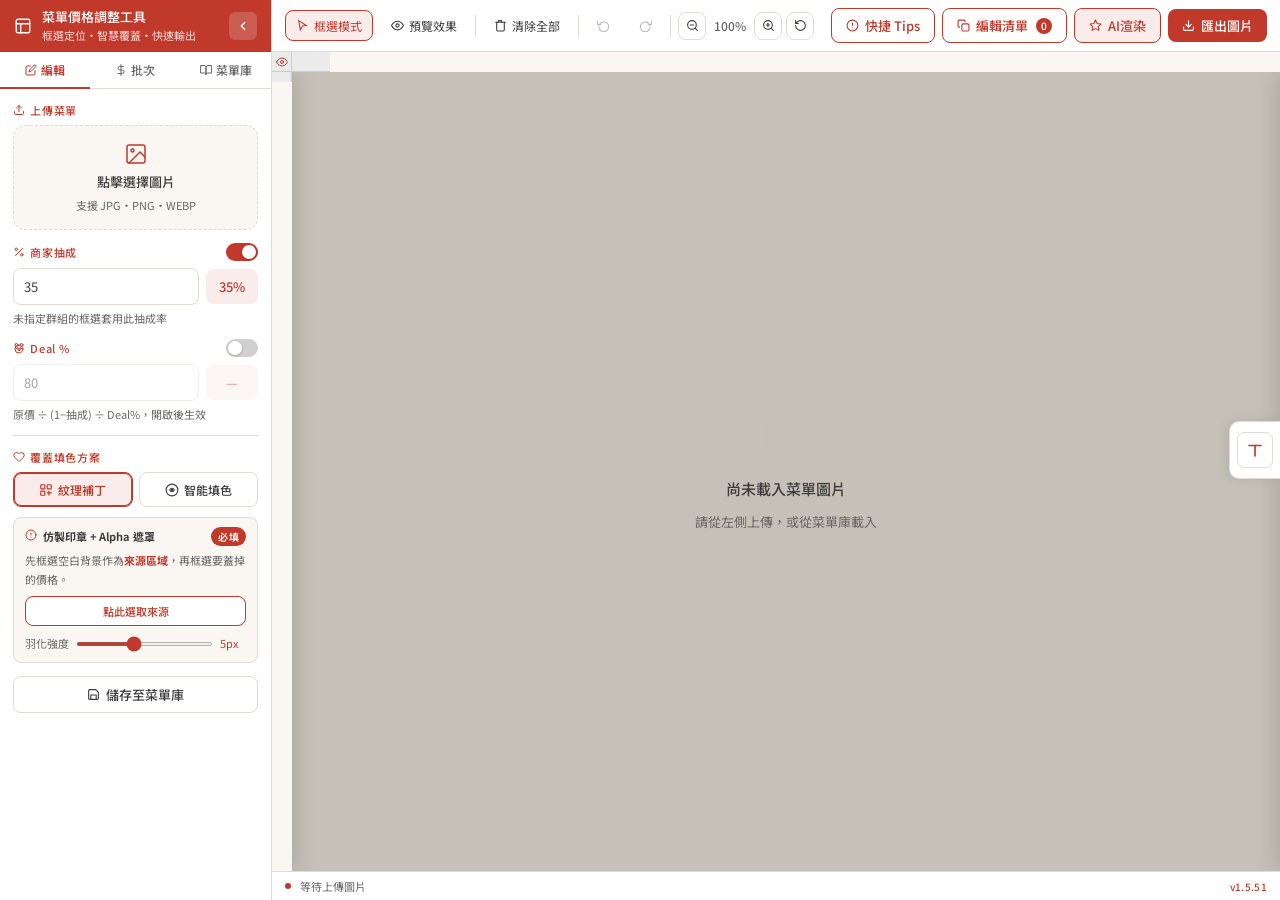
==== index.html @ d10c98fe "Bump version to 1.5.51" ====
<!DOCTYPE html>
<html lang="zh-TW">
<head>
<meta charset="UTF-8">
<meta name="viewport" content="width=device-width, initial-scale=1.0">
<meta http-equiv="Cache-Control" content="no-cache, no-store, must-revalidate">
<meta http-equiv="Pragma" content="no-cache">
<meta http-equiv="Expires" content="0">
<title>菜單價格調整工具</title>
<link rel="icon" type="image/svg+xml" href="static/favicon.svg">
<link href="https://fonts.googleapis.com/css2?family=Noto+Sans+TC:wght@400;500&family=Noto+Serif+TC:wght@400;700&family=Ma+Shan+Zheng&family=Liu+Jian+Mao+Cao&family=Long+Cang&family=ZCOOL+XiaoWei&display=swap" rel="stylesheet">
<link rel="stylesheet" href="static/css/style.css?v=1.5.51">
<script>var APP_VERSION = '1.5.51';</script>
</head>
<body>
<div class="app">

  <!-- ── SIDEBAR ── -->
  <div class="sb" id="sb">
    <div class="sb-hd">
      <svg width="18" height="18" viewBox="0 0 24 24" fill="none" stroke="white" stroke-width="1.8" stroke-linecap="round" style="flex-shrink:0">
        <rect x="3" y="3" width="18" height="18" rx="2"/><line x1="3" y1="9" x2="21" y2="9"/><line x1="9" y1="21" x2="9" y2="9"/>
      </svg>
      <div class="sb-hd-txt">
        <h1>菜單價格調整工具</h1>
        <p>框選定位・智慧覆蓋・快速輸出</p>
      </div>
      <button class="sbtog" onclick="App.toggleSB()">
        <svg width="14" height="14" viewBox="0 0 24 24" fill="none" stroke-width="2.2" stroke-linecap="round">
          <polyline points="15 18 9 12 15 6"/>
        </svg>
      </button>
    </div>

    <!-- Collapsed hint -->
    <div class="sb-hint">
      <div class="hi-ic" onclick="document.getElementById('fi').click()" title="上傳菜單">
        <svg width="15" height="15" viewBox="0 0 24 24" fill="none" stroke-width="2" stroke-linecap="round">
          <path d="M21 15v4a2 2 0 0 1-2 2H5a2 2 0 0 1-2-2v-4"/><polyline points="17 8 12 3 7 8"/><line x1="12" y1="3" x2="12" y2="15"/>
        </svg>
      </div>
      <div class="hi-div"></div>
      <div class="hi-ic" onclick="App.showTab('lib')" title="菜單庫">
        <svg width="15" height="15" viewBox="0 0 24 24" fill="none" stroke-width="2" stroke-linecap="round">
          <path d="M2 3h6a4 4 0 0 1 4 4v14a3 3 0 0 0-3-3H2z"/><path d="M22 3h-6a4 4 0 0 0-4 4v14a3 3 0 0 1 3-3h7z"/>
        </svg>
      </div>
      <div class="hi-ic" onclick="App.saveToLib()" title="儲存至菜單庫">
        <svg width="15" height="15" viewBox="0 0 24 24" fill="none" stroke-width="2" stroke-linecap="round">
          <path d="M19 21H5a2 2 0 0 1-2-2V5a2 2 0 0 1 2-2h11l5 5v11a2 2 0 0 1-2 2z"/>
          <polyline points="17 21 17 13 7 13 7 21"/>
        </svg>
      </div>
    </div>

    <!-- Tabs -->
    <div class="sb-tabs">
      <button class="sb-tab active" id="tab-edit" onclick="App.showTab('edit')">
        <svg width="12" height="12" viewBox="0 0 24 24" fill="none" stroke-width="2" stroke-linecap="round">
          <path d="M11 4H4a2 2 0 0 0-2 2v14a2 2 0 0 0 2 2h14a2 2 0 0 0 2-2v-7"/>
          <path d="M18.5 2.5a2.121 2.121 0 0 1 3 3L12 15l-4 1 1-4 9.5-9.5z"/>
        </svg>
        編輯
      </button>
      <button class="sb-tab" id="tab-batch" onclick="App.showTab('batch')">
        <svg width="12" height="12" viewBox="0 0 24 24" fill="none" stroke-width="2" stroke-linecap="round">
          <line x1="12" y1="1" x2="12" y2="23"/><path d="M17 5H9.5a3.5 3.5 0 0 0 0 7h5a3.5 3.5 0 0 1 0 7H6"/>
        </svg>
        批次
      </button>
      <button class="sb-tab" id="tab-lib" onclick="App.showTab('lib')">
        <svg width="12" height="12" viewBox="0 0 24 24" fill="none" stroke-width="2" stroke-linecap="round">
          <path d="M2 3h6a4 4 0 0 1 4 4v14a3 3 0 0 0-3-3H2z"/><path d="M22 3h-6a4 4 0 0 0-4 4v14a3 3 0 0 1 3-3h7z"/>
        </svg>
        菜單庫
      </button>
    </div>

    <div class="sb-body">

      <!-- ── 編輯 pane ── -->
      <div class="tab-pane active" id="pane-edit">

        <div>
          <div class="sec-lbl">
            <svg width="12" height="12" viewBox="0 0 24 24" fill="none" stroke-width="2" stroke-linecap="round">
              <path d="M21 15v4a2 2 0 0 1-2 2H5a2 2 0 0 1-2-2v-4"/><polyline points="17 8 12 3 7 8"/><line x1="12" y1="3" x2="12" y2="15"/>
            </svg>
            上傳菜單
          </div>
          <div class="upload-zone" onclick="document.getElementById('fi').click()">
            <svg width="24" height="24" viewBox="0 0 24 24" fill="none" stroke="var(--red)" stroke-width="1.5" stroke-linecap="round">
              <rect x="3" y="3" width="18" height="18" rx="2"/><circle cx="8.5" cy="8.5" r="1.5"/><polyline points="21 15 16 10 5 21"/>
            </svg>
            <div class="uz-lbl" id="ulbl">點擊選擇圖片</div>
            <div class="uz-sub">支援 JPG・PNG・WEBP</div>
          </div>
          <input type="file" id="fi" accept="image/*" style="display:none">
        </div>

        <!-- 字型 select 隱藏保留，供 app.js redraw 讀取全域預設 -->
        <select id="fontSel" style="display:none;">
          <option value="Noto Serif TC">Noto Serif TC</option>
          <option value="Noto Sans TC">Noto Sans TC</option>
          <option value="Ma Shan Zheng">馬善政</option>
          <option value="Liu Jian Mao Cao">劉建毛草</option>
          <option value="Long Cang">龍藏</option>
          <option value="ZCOOL XiaoWei">站酷小薇</option>
          <option value="serif">襯線體</option>
          <option value="sans-serif">無襯線</option>
        </select>


        <div>
          <div class="sec-lbl" style="justify-content:space-between;align-items:center;">
            <span style="display:flex;align-items:center;gap:5px;">
              <svg width="12" height="12" viewBox="0 0 24 24" fill="none" stroke-width="2" stroke-linecap="round" stroke-linejoin="round">
                <line x1="19" y1="5" x2="5" y2="19"/><circle cx="6.5" cy="6.5" r="2.5"/><circle cx="17.5" cy="17.5" r="2.5"/>
              </svg>
              商家抽成
            </span>
            <label class="tog" title="關閉後不計算抽成，可直接輸入新價格">
              <input type="checkbox" id="commissionToggle" checked>
              <span class="tog-sl"></span>
            </label>
          </div>
          <div class="pct-row" id="commissionInputRow">
            <input type="number" id="pctIn" value="35" placeholder="例：35">
            <div class="pct-badge" id="pctBadge">35%</div>
          </div>
          <div style="font-size:11px;color:var(--gmd);margin-top:5px;" id="commissionHint">未指定群組的框選套用此抽成率</div>
        </div>

        <div>
          <div class="sec-lbl" style="justify-content:space-between;align-items:center;">
            <span style="display:flex;align-items:center;gap:5px;">
              <svg width="12" height="12" viewBox="0 0 24 24" fill="none" stroke="currentColor" stroke-width="2" stroke-linecap="round">
                <circle cx="7" cy="6" r="3"/><circle cx="17" cy="6" r="3"/>
                <circle cx="12" cy="14" r="8"/>
                <circle cx="9" cy="13" r="1.8"/><circle cx="15" cy="13" r="1.8"/>
                <ellipse cx="12" cy="16.5" rx="1.5" ry="1"/>
              </svg>
              Deal %
            </span>
            <label class="tog" title="開啟後納入計算">
              <input type="checkbox" id="dealToggle">
              <span class="tog-sl"></span>
            </label>
          </div>
          <div class="pct-row deal-disabled" id="dealInputRow">
            <input type="number" id="dealIn" value="80" placeholder="例：80" min="1" max="99">
            <div class="pct-badge" id="dealBadge">—</div>
          </div>
          <div style="font-size:11px;color:var(--gmd);margin-top:5px;">原價 ÷ (1−抽成) ÷ Deal%，開啟後生效</div>
        </div>

        <!-- ── 填色方案 ── -->
        <div class="divider"></div>
        <div>
          <div class="sec-lbl">
            <svg width="12" height="12" viewBox="0 0 24 24" fill="none" stroke-width="2" stroke-linecap="round">
              <path d="M20.84 4.61a5.5 5.5 0 0 0-7.78 0L12 5.67l-1.06-1.06a5.5 5.5 0 0 0-7.78 7.78l1.06 1.06L12 21.23l7.78-7.78 1.06-1.06a5.5 5.5 0 0 0 0-7.78z"/>
            </svg>
            覆蓋填色方案
          </div>
          <div style="display:flex;gap:6px;margin-bottom:10px;">
            <button class="fill-mode-btn active" id="btn-patch" onclick="FillEngine.setMode('patch')" title="從背景空白處取樣紋理，無縫覆蓋到價格位置">
              <svg width="14" height="14" viewBox="0 0 24 24" fill="none" stroke-width="2" stroke-linecap="round">
                <rect x="3" y="3" width="7" height="7" rx="1"/>
                <rect x="14" y="3" width="7" height="7" rx="1"/>
                <rect x="3" y="14" width="7" height="7" rx="1"/>
                <path d="M14 17h7M17 14v7"/>
              </svg>
              <span>紋理補丁</span>
            </button>
            <button class="fill-mode-btn" id="btn-autofill" onclick="FillEngine.setMode('autofill')" title="自動取樣矩形周圍背景色填色，並柔化邊緣">
              <svg width="14" height="14" viewBox="0 0 24 24" fill="none" stroke-width="2" stroke-linecap="round">
                <circle cx="12" cy="12" r="10"/>
                <path d="M8 12s1.5-3 4-3 4 3 4 3-1.5 3-4 3-4-3-4-3z"/>
                <circle cx="12" cy="12" r="1" fill="currentColor"/>
              </svg>
              <span>智能填色</span>
            </button>
          </div>
          <div id="autofill-hint" style="display:none;" style="font-size:11px;color:var(--gmd);background:var(--cream);border-radius:var(--r);padding:9px 11px;border:1px solid var(--glt);line-height:1.7;">
            <div style="display:flex;align-items:flex-start;gap:6px;margin-bottom:5px;">
              <svg width="12" height="12" viewBox="0 0 24 24" fill="none" stroke="var(--red)" stroke-width="2" stroke-linecap="round" style="margin-top:2px;flex-shrink:0;"><circle cx="12" cy="12" r="10"/><line x1="12" y1="8" x2="12" y2="12"/><line x1="12" y1="16" x2="12.01" y2="16"/></svg>
              <b style="color:var(--gdk);">環狀取樣 + 邊緣羽化</b>
            </div>
            自動偵測矩形周邊 6px 環狀像素的平均色填色，邊緣加入羽化，適合背景色均勻的菜單。
            <div style="display:flex;align-items:center;gap:7px;margin-top:8px;">
              <span style="white-space:nowrap;">羽化強度</span>
              <input type="range" min="0" max="6" value="2" style="flex:1;height:4px;" oninput="FillEngine.setFeather('autofill', this.value); document.getElementById('autofill-feather-val').textContent = this.value + 'px'">
              <span id="autofill-feather-val" style="color:var(--red);min-width:26px;">2px</span>
            </div>
          </div>
          <div id="patch-hint" class="patch-hint-required" style="font-size:11px;color:var(--gmd);background:var(--cream);border-radius:var(--r);padding:9px 11px;border:1px solid var(--glt);line-height:1.7;">
            <div style="display:flex;align-items:flex-start;gap:6px;margin-bottom:5px;">
              <svg width="12" height="12" viewBox="0 0 24 24" fill="none" stroke="var(--red)" stroke-width="2" stroke-linecap="round" style="margin-top:2px;flex-shrink:0;"><circle cx="12" cy="12" r="10"/><line x1="12" y1="8" x2="12" y2="12"/><line x1="12" y1="16" x2="12.01" y2="16"/></svg>
              <b style="color:var(--gdk);">仿製印章 + Alpha 遮罩</b>
              <span id="patchRequiredBadge" style="margin-left:auto;font-size:10px;font-weight:600;color:#fff;background:var(--red);border-radius:99px;padding:1px 7px;letter-spacing:.03em;flex-shrink:0;">必填</span>
            </div>
            先框選空白背景作為<b style="color:var(--red);">來源區域</b>，再框選要蓋掉的價格。
            <div style="margin-top:8px;display:flex;gap:5px;">
              <button class="btn btn-outline" id="btnPatchSelect" style="font-size:11px;padding:6px 10px;flex:1;" onclick="FillEngine.startPatchSelect()">
                點此選取來源
              </button>
              <button class="btn btn-outline" id="btnMaskDraw" style="font-size:11px;padding:6px 10px;flex:1;display:none;white-space:nowrap;overflow:hidden;text-overflow:ellipsis;" onclick="Canvas.toggleMaskMode()" title="一次性：框選後自動退出遮罩模式，可按 Tab 繼續框選數字">
                覆蓋遮罩
              </button>
            </div>
            <img id="patch-source-preview" src="" alt="來源預覽" style="display:none;width:100%;max-height:60px;object-fit:cover;border-radius:4px;border:1.5px solid var(--red);margin-top:6px;">
            <div style="display:flex;align-items:center;gap:7px;margin-top:8px;">
              <span style="white-space:nowrap;">羽化強度</span>
              <input type="range" min="0" max="12" value="5" style="flex:1;height:4px;" oninput="FillEngine.setFeather('patch', this.value); document.getElementById('patch-feather-val').textContent = this.value + 'px'">
              <span id="patch-feather-val" style="color:var(--red);min-width:26px;">5px</span>
            </div>
          </div>
        </div>

        <div style="display:flex;flex-direction:column;gap:7px;">
          <button class="btn btn-ghost" onclick="App.saveToLib()">
            <svg width="13" height="13" viewBox="0 0 24 24" fill="none" stroke-width="2" stroke-linecap="round">
              <path d="M19 21H5a2 2 0 0 1-2-2V5a2 2 0 0 1 2-2h11l5 5v11a2 2 0 0 1-2 2z"/>
              <polyline points="17 21 17 13 7 13 7 21"/>
            </svg>
            儲存至菜單庫
          </button>
        </div>

      </div><!-- /pane-edit -->

      <!-- ── 批次 pane ── -->
      <div class="tab-pane" id="pane-batch">
        <div>
          <div class="sec-lbl">
            <svg width="12" height="12" viewBox="0 0 24 24" fill="none" stroke-width="2" stroke-linecap="round">
              <circle cx="12" cy="12" r="10"/><line x1="12" y1="8" x2="12" y2="12"/><line x1="12" y1="16" x2="12.01" y2="16"/>
            </svg>
            批次百分比說明
          </div>
          <div style="font-size:12px;color:var(--gmd);background:var(--cream);border-radius:var(--r);padding:10px;border:1px solid var(--glt);line-height:1.7;">
            將框選分組，每組套用不同漲幅。<br>框選時在面板內指定群組。
          </div>
        </div>
        <div>
          <div class="sec-lbl">
            <svg width="12" height="12" viewBox="0 0 24 24" fill="none" stroke-width="2" stroke-linecap="round">
              <circle cx="12" cy="8" r="4"/><path d="M6 20v-2a4 4 0 0 1 8 0v2"/>
            </svg>
            群組管理
          </div>
          <div style="display:flex;gap:6px;margin-bottom:8px;">
            <input type="text" id="newGrpName" placeholder="輸入群組名稱" style="flex:1;padding:7px 9px;font-size:12px;">
            <button class="btn btn-primary btn-sm" style="width:auto;padding:7px 11px;" onclick="App.addGroup()">
              <svg width="13" height="13" viewBox="0 0 24 24" fill="none" stroke-width="2" stroke-linecap="round">
                <line x1="12" y1="5" x2="12" y2="19"/><line x1="5" y1="12" x2="19" y2="12"/>
              </svg>
            </button>
          </div>
          <div class="group-list" id="groupList"></div>
        </div>
      </div>

      <!-- ── 菜單庫 pane ── -->
      <div class="tab-pane" id="pane-lib">
        <div>
          <div class="sec-lbl" style="justify-content:space-between;">
            <span style="display:flex;align-items:center;gap:5px;">
              <svg width="12" height="12" viewBox="0 0 24 24" fill="none" stroke-width="2" stroke-linecap="round">
                <path d="M2 3h6a4 4 0 0 1 4 4v14a3 3 0 0 0-3-3H2z"/>
                <path d="M22 3h-6a4 4 0 0 0-4 4v14a3 3 0 0 1 3-3h7z"/>
              </svg>
              已儲存菜單
            </span>
            <span class="tag-red" id="libCnt">0 筆</span>
          </div>
          <div class="lib-list" id="libList"></div>
        </div>
        <div style="font-size:11px;color:var(--gmd);line-height:1.7;background:var(--cream);border-radius:var(--r);padding:10px;border:1px solid var(--glt);">
          菜單圖片儲存於瀏覽器本機（IndexedDB），不限大小。<br>
          最多保留 <b>10 筆</b>，超出上限的最舊菜單將在 <b>7 天後</b>自動移除。<br>
          清除瀏覽器資料時圖片將一併刪除。
        </div>
      </div>

    </div><!-- /sb-body -->
  </div><!-- /sb -->

  <!-- ── MAIN ── -->
  <div class="main">

    <!-- Toolbar -->
    <div class="toolbar">
      <button class="tb-btn active" id="tbSel">
        <svg width="13" height="13" viewBox="0 0 24 24" fill="none" stroke-width="2" stroke-linecap="round">
          <path d="M5 3l14 9-7 1-4 7z"/>
        </svg>
        框選模式
      </button>
      <button class="tb-btn" id="tbPrev" onclick="App.togglePreview()">
        <svg width="13" height="13" viewBox="0 0 24 24" fill="none" stroke-width="2" stroke-linecap="round">
          <path d="M1 12s4-8 11-8 11 8 11 8-4 8-11 8-11-8-11-8z"/><circle cx="12" cy="12" r="3"/>
        </svg>
        預覽效果
      </button>
      <div class="tb-sep"></div>
      <button class="tb-btn" onclick="App.clearAll()">
        <svg width="13" height="13" viewBox="0 0 24 24" fill="none" stroke-width="2" stroke-linecap="round">
          <polyline points="3 6 5 6 21 6"/>
          <path d="M19 6v14a2 2 0 0 1-2 2H7a2 2 0 0 1-2-2V6m3 0V4a1 1 0 0 1 1-1h4a1 1 0 0 1 1 1v2"/>
        </svg>
        清除全部
      </button>
      <div class="tb-sep"></div>
      <button class="tb-btn" id="btnUndo" onclick="App.undo()" disabled title="上一步 (⌘Z)">
        <svg width="13" height="13" viewBox="0 0 24 24" fill="none" stroke-width="2" stroke-linecap="round" stroke-linejoin="round">
          <polyline points="1 4 1 10 7 10"/><path d="M3.51 15a9 9 0 1 0 .49-3.51"/>
        </svg>
      </button>
      <button class="tb-btn" id="btnRedo" onclick="App.redo()" disabled title="下一步 (⌘⇧Z)">
        <svg width="13" height="13" viewBox="0 0 24 24" fill="none" stroke-width="2" stroke-linecap="round" stroke-linejoin="round">
          <polyline points="23 4 23 10 17 10"/><path d="M20.49 15a9 9 0 1 1-.49-3.51"/>
        </svg>
      </button>
      <div class="tb-sep"></div>
      <div class="zoom-ctrl">
        <button class="zb" onclick="Canvas.zoom(-0.1)">
          <svg width="13" height="13" viewBox="0 0 24 24" fill="none" stroke-width="2" stroke-linecap="round">
            <circle cx="11" cy="11" r="8"/><line x1="21" y1="21" x2="16.65" y2="16.65"/><line x1="8" y1="11" x2="14" y2="11"/>
          </svg>
        </button>
        <span class="zoom-val" id="zoomVal">100%</span>
        <button class="zb" onclick="Canvas.zoom(0.1)">
          <svg width="13" height="13" viewBox="0 0 24 24" fill="none" stroke-width="2" stroke-linecap="round">
            <circle cx="11" cy="11" r="8"/><line x1="21" y1="21" x2="16.65" y2="16.65"/>
            <line x1="11" y1="8" x2="11" y2="14"/><line x1="8" y1="11" x2="14" y2="11"/>
          </svg>
        </button>
        <button class="zb" onclick="Canvas.resetZoom()" title="重設縮放">
          <svg width="13" height="13" viewBox="0 0 24 24" fill="none" stroke-width="2" stroke-linecap="round">
            <path d="M3 12a9 9 0 1 0 9-9 9.75 9.75 0 0 0-6.74 2.74L3 8"/><path d="M3 3v5h5"/>
          </svg>
        </button>
      </div>
      <div class="tb-right">
        <!-- 快捷 Tips 按鈕 + 彈出面板 -->
        <div style="position:relative;">
          <button class="btn btn-outline" id="btnTips" style="width:auto;padding:7px 14px;font-size:13px;" onclick="App.toggleTips()">
            <svg width="13" height="13" viewBox="0 0 24 24" fill="none" stroke-width="2" stroke-linecap="round">
              <circle cx="12" cy="12" r="10"/>
              <line x1="12" y1="8" x2="12" y2="12"/><line x1="12" y1="16" x2="12.01" y2="16"/>
            </svg>
            快捷 Tips
          </button>
          <div class="tips-panel" id="tipsPanel">
            <div class="tips-hd">
              <span class="tips-title">⌨️ 快捷鍵說明</span>
              <div class="tips-os-tabs">
                <button class="tips-os-btn active" id="tipsMac" onclick="App.setTipsOS('mac')">Mac</button>
                <button class="tips-os-btn" id="tipsWin" onclick="App.setTipsOS('win')">Windows</button>
              </div>
            </div>
            <table class="tips-tbl">
              <tr><th>功能</th><th id="tipsKeyHead">按鍵</th></tr>
              <tr class="tips-mac"><td>繪製新框</td><td>Tab + 拖曳</td></tr>
              <tr class="tips-win" style="display:none"><td>繪製新框</td><td>Tab + 拖曳</td></tr>
              <tr class="tips-mac"><td>複製上次框大小</td><td>Tab + ⇧ Shift + 拖曳</td></tr>
              <tr class="tips-win" style="display:none"><td>複製上次框大小</td><td>Tab + Shift + 拖曳</td></tr>
              <tr><td>點擊框 → 編輯</td><td>點擊</td></tr>
              <tr><td>多選框 → 批次對齊</td><td>直接拖曳</td></tr>
              <tr><td>移動框位置</td><td>Alt + 拖曳</td></tr>
              <tr><td>平移畫布</td><td>Space + 拖曳</td></tr>
              <tr><td>縮放畫布</td><td>滾輪</td></tr>
              <tr class="tips-mac"><td>確認數值（轉綠）</td><td>↵ Return</td></tr>
              <tr class="tips-win" style="display:none"><td>確認數值（轉綠）</td><td>↵ Enter</td></tr>
              <tr class="tips-mac"><td>確認並加入</td><td>↵ Return ×2</td></tr>
              <tr class="tips-win" style="display:none"><td>確認並加入</td><td>↵ Enter ×2</td></tr>
              <tr><td>文字工具（新增品項框）</td><td>T</td></tr>
              <tr><td>退出文字工具 / 關閉面板</td><td>Esc</td></tr>
              <tr><td>還原字體顏色自動</td><td>雙擊色塊</td></tr>
              <tr class="tips-mac"><td>上一步</td><td>⌘ Cmd + Z</td></tr>
              <tr class="tips-win" style="display:none"><td>上一步</td><td>Ctrl + Z</td></tr>
              <tr class="tips-mac"><td>下一步</td><td>⌘ Cmd + ⇧ Shift + Z</td></tr>
              <tr class="tips-win" style="display:none"><td>下一步</td><td>Ctrl + Y</td></tr>
              <tr class="tips-mac"><td>儲存至菜單庫</td><td>⌘ Cmd + S</td></tr>
              <tr class="tips-win" style="display:none"><td>儲存至菜單庫</td><td>Ctrl + S</td></tr>
            </table>
          </div>
        </div>
        <button class="btn btn-outline" id="btnEditList" style="width:auto;padding:7px 14px;font-size:13px;" onclick="App.toggleEditList()">
          <svg width="13" height="13" viewBox="0 0 24 24" fill="none" stroke-width="2" stroke-linecap="round">
            <rect x="9" y="9" width="13" height="13" rx="2"/><path d="M5 15H4a2 2 0 0 1-2-2V4a2 2 0 0 1 2-2h9a2 2 0 0 1 2 2v1"/>
          </svg>
          編輯清單
          <span class="tb-cnt" id="pcnt">0</span>
        </button>
        <button class="btn btn-enhance" id="tbEnhance" style="width:auto;padding:7px 14px;font-size:13px;" onclick="App.enhanceQuality()" title="消除矩形框邊界感，讓修改更自然">
          <svg width="13" height="13" viewBox="0 0 24 24" fill="none" stroke-width="2" stroke-linecap="round" stroke-linejoin="round">
            <polygon points="12 2 15.09 8.26 22 9.27 17 14.14 18.18 21.02 12 17.77 5.82 21.02 7 14.14 2 9.27 8.91 8.26 12 2"/>
          </svg>
          AI渲染
        </button>
        <button class="btn btn-primary" style="width:auto;padding:7px 14px;font-size:13px;" onclick="App.exportImage()">
          <svg width="13" height="13" viewBox="0 0 24 24" fill="none" stroke-width="2" stroke-linecap="round">
            <path d="M21 15v4a2 2 0 0 1-2 2H5a2 2 0 0 1-2-2v-4"/>
            <polyline points="7 10 12 15 17 10"/><line x1="12" y1="15" x2="12" y2="3"/>
          </svg>
          匯出圖片
        </button>
      </div>
    </div>

    <!-- Canvas area with rulers -->
    <div class="ruler-area" id="rulerArea">
      <div class="ruler-corner">
        <button class="ruler-eye-btn active" id="btnGuides" onclick="Rulers.toggle()" title="顯示參考線">
          <svg width="12" height="12" viewBox="0 0 24 24" fill="none" stroke="currentColor" stroke-width="2" stroke-linecap="round" stroke-linejoin="round">
            <path d="M1 12s4-8 11-8 11 8 11 8-4 8-11 8-11-8-11-8z"/><circle cx="12" cy="12" r="3"/>
          </svg>
        </button>
      </div>
      <canvas class="ruler-h" id="rulerH"></canvas>
      <canvas class="ruler-v" id="rulerV"></canvas>
      <div class="cw" id="cw">
      <div class="empty-st" id="emptySt">
        <svg width="52" height="52" viewBox="0 0 24 24" fill="none" stroke-width="1" stroke-linecap="round">
          <rect x="3" y="3" width="18" height="18" rx="2"/><circle cx="8.5" cy="8.5" r="1.5"/>
          <polyline points="21 15 16 10 5 21"/>
        </svg>
        <h3>尚未載入菜單圖片</h3>
        <p>請從左側上傳，或從菜單庫載入</p>
      </div>
      <div class="cc" id="cc" style="display:none;">
        <canvas id="mc"></canvas>
      </div>
      <canvas id="guide-canvas"></canvas>

      <!-- 多選對齊浮動列 -->
      <div id="alignBar">
        <button class="ab-btn" onclick="App.applyMultiAlign('left')" title="靠左對齊">
          <svg width="16" height="16" viewBox="0 0 24 24" fill="none" stroke="currentColor" stroke-width="2.2" stroke-linecap="round">
            <line x1="3" y1="6"  x2="21" y2="6"/><line x1="3" y1="12" x2="15" y2="12"/><line x1="3" y1="18" x2="18" y2="18"/>
          </svg>
        </button>
        <button class="ab-btn" onclick="App.applyMultiAlign('center')" title="置中對齊">
          <svg width="16" height="16" viewBox="0 0 24 24" fill="none" stroke="currentColor" stroke-width="2.2" stroke-linecap="round">
            <line x1="3" y1="6"  x2="21" y2="6"/><line x1="6" y1="12" x2="18" y2="12"/><line x1="5" y1="18" x2="19" y2="18"/>
          </svg>
        </button>
        <button class="ab-btn" onclick="App.applyMultiAlign('right')" title="靠右對齊">
          <svg width="16" height="16" viewBox="0 0 24 24" fill="none" stroke="currentColor" stroke-width="2.2" stroke-linecap="round">
            <line x1="3" y1="6"  x2="21" y2="6"/><line x1="9" y1="12" x2="21" y2="12"/><line x1="6" y1="18" x2="21" y2="18"/>
          </svg>
        </button>
      </div>

      <!-- Right Panel: 編輯清單 -->
      <div class="rp" id="rp">
        <div class="rp-hd">
          <div class="rp-hd-l">
            <svg width="15" height="15" viewBox="0 0 24 24" fill="none" stroke="white" stroke-width="2" stroke-linecap="round">
              <rect x="9" y="9" width="13" height="13" rx="2"/><path d="M5 15H4a2 2 0 0 1-2-2V4a2 2 0 0 1 2-2h9a2 2 0 0 1 2 2v1"/>
            </svg>
            <div>
              <div class="rp-title">編輯清單</div>
              <div class="rp-sub" id="rpSub">共 0 個價格框</div>
            </div>
          </div>
          <button class="rp-x" onclick="App.toggleEditList()">
            <svg width="14" height="14" viewBox="0 0 24 24" fill="none" stroke-width="2" stroke-linecap="round">
              <line x1="18" y1="6" x2="6" y2="18"/><line x1="6" y1="6" x2="18" y2="18"/>
            </svg>
          </button>
        </div>
        <div class="rp-body">
          <div class="price-list" id="plist">
            <div style="text-align:center;padding:20px 13px;color:var(--gmd);font-size:12px;">尚未框選任何價格</div>
          </div>
        </div>
      </div>

      <!-- Float Panel -->
      <div class="fp" id="fp">
        <div class="fp-hd">
          <div class="fp-hd-l">
            <svg width="15" height="15" viewBox="0 0 24 24" fill="none" stroke="white" stroke-width="2" stroke-linecap="round">
              <line x1="12" y1="1" x2="12" y2="23"/><path d="M17 5H9.5a3.5 3.5 0 0 0 0 7h5a3.5 3.5 0 0 1 0 7H6"/>
            </svg>
            <div>
              <div class="fp-title">輸入價格資訊</div>
              <div class="fp-sub" id="fpSub">框選區域：—</div>
            </div>
          </div>
          <button class="fp-x" onclick="FloatPanel.reqClose()">
            <svg width="14" height="14" viewBox="0 0 24 24" fill="none" stroke-width="2" stroke-linecap="round">
              <line x1="18" y1="6" x2="6" y2="18"/><line x1="6" y1="6" x2="18" y2="18"/>
            </svg>
          </button>
        </div>
        <div class="fp-body">
          <!-- ── T工具：自由文字輸入（預設隱藏）── -->
          <div id="fpTextSection" style="display:none">
            <label class="fp-lbl">文字內容</label>
            <textarea id="fpTextContent" class="fp-input" rows="2" placeholder="輸入文字，例如：炒飯 120元" style="resize:vertical;min-height:52px;width:100%;box-sizing:border-box;font-family:inherit;line-height:1.5;"></textarea>
          </div>
          <div class="fp-2col" id="fpPriceValRow">
            <div>
              <label class="fp-lbl">原始價格數值</label>
              <div class="fp-val-wrap">
                <input class="fp-input" type="text" id="fpVal" placeholder="例：880" inputmode="numeric" autocomplete="off">
                <span class="fp-val-check" id="fpValCheck" title="已記錄數值">
                  <svg width="15" height="15" viewBox="0 0 24 24" fill="none" stroke="currentColor" stroke-width="2.5" stroke-linecap="round" stroke-linejoin="round"><polyline points="20 6 9 17 4 12"/></svg>
                </span>
              </div>
            </div>
            <div>
              <label class="fp-lbl">價格單位</label>
              <select id="selAffix" class="fp-affix-sel" onchange="FloatPanel.onAffixChange()">
                <option value="none">無</option>
                <option value="yuan">後綴「元」</option>
                <option value="yuan_sp">後綴+空格「元」</option>
                <option value="dollar">前綴「$」</option>
                <option value="dollar_sp">前綴+空格「$」</option>
              </select>
            </div>
          </div>
          <div class="fp-info" id="fpPriceInfoSection">
            <div class="fi-row"><span class="fi-lbl">框選尺寸</span><span class="fi-val" id="fpSz">—</span></div>
            <div class="fi-row"><span class="fi-lbl">套用群組</span><span class="fi-val" id="fpGrpName" style="color:var(--red)">全域</span></div>
            <div class="fi-row"><span class="fi-lbl">商家抽成</span><span class="fi-val" id="fpPct">35%</span></div>
            <div class="fi-row" id="fpDealRow" style="display:none;"><span class="fi-lbl">Deal %</span><span class="fi-val" id="fpDeal" style="color:var(--red)">80%</span></div>
            <div class="fi-row" style="margin-top:4px;padding-top:6px;border-top:1px solid var(--glt);">
              <span class="fi-lbl" style="font-weight:500;white-space:nowrap;">新價格</span>
              <div style="display:flex;align-items:center;gap:5px;">
                <span id="fpCalcGroup" style="display:inline-flex;align-items:center;gap:5px;">
                  <span class="fi-calc" id="fpCalc" title="依百分比計算的原始結果">—</span>
                  <svg width="10" height="10" viewBox="0 0 24 24" fill="none" stroke="var(--gmd)" stroke-width="2.5" stroke-linecap="round"><line x1="5" y1="12" x2="19" y2="12"/><polyline points="13 6 19 12 13 18"/></svg>
                </span>
                <input type="number" class="fi-new-input" id="fpNew" placeholder="—" min="1" style="width:70px;min-width:0;">
              </div>
            </div>
            <div class="fp-round-opts">
              <label class="fp-ck-lbl">
                <input type="checkbox" id="ckRound10" onchange="FloatPanel.onRoundChange('10')">
                <span>四捨五入至十位數<br>（227→230，224→220）</span>
              </label>
              <label class="fp-ck-lbl">
                <input type="checkbox" id="ckRound5" onchange="FloatPanel.onRoundChange('5')">
                <span>無條件進位至 5 或 10<br>（227→230，224→225）</span>
              </label>
            </div>
          </div>
          <div id="fpGroupRow">
            <div class="grp-lbl-row">
              <span class="fp-lbl">套用群組（批次百分比）</span>
              <button class="grp-help-btn" onclick="FloatPanel.showGroupGuide()" title="如何建立群組？">?</button>
            </div>
            <div class="fp-grp-sel" id="fpGrpSel"></div>
          </div>
          <div>
            <label class="fp-lbl" id="fpOrientLabel">數字排列方向</label>
            <div class="fp-or">
              <button class="fob" id="foH" onclick="FloatPanel.setOrient('horizontal')">
                <svg width="13" height="13" viewBox="0 0 24 24" fill="none" stroke-width="2" stroke-linecap="round">
                  <line x1="4" y1="12" x2="20" y2="12"/><polyline points="14 6 20 12 14 18"/>
                </svg>
                橫式
              </button>
              <button class="fob active" id="foV" onclick="FloatPanel.setOrient('vertical')">
                <svg width="13" height="13" viewBox="0 0 24 24" fill="none" stroke-width="2" stroke-linecap="round">
                  <line x1="12" y1="4" x2="12" y2="20"/><polyline points="6 14 12 20 18 14"/>
                </svg>
                直式
              </button>
            </div>
          </div>
          <!-- ── 字樣設定卡片 ── -->
          <div class="fp-card">
            <!-- 字型（全寬） -->
            <label class="fp-lbl">字型</label>
            <select id="fpFontSel" onchange="FloatPanel.onFontChange()">
              <option value="Noto Serif TC">Noto Serif TC（明體）</option>
              <option value="Noto Sans TC">Noto Sans TC（黑體）</option>
              <option value="Ma Shan Zheng">馬善政（毛筆手寫）</option>
              <option value="Liu Jian Mao Cao">劉建毛草（草書）</option>
              <option value="Long Cang">龍藏（手寫風）</option>
              <option value="ZCOOL XiaoWei">站酷小薇（優雅）</option>
              <option value="serif">襯線體</option>
              <option value="sans-serif">無襯線體</option>
            </select>
            <!-- 大小 | 間距 -->
            <div class="fp-2col">
              <div>
                <label class="fp-lbl" id="fpFontSizeLabel">大小（px）</label>
                <input type="number" id="fpFontSize" placeholder="自動" min="8" max="300" style="width:100%;">
              </div>
              <div>
                <label class="fp-lbl" id="fpSpacingLabel">間距（px）</label>
                <input type="number" id="fpLetterSpacing" placeholder="0" min="-10" max="50" style="width:100%;">
              </div>
            </div>
            <!-- 顏色 | 格式 B/I/S -->
            <div class="fp-2col">
              <div>
                <label class="fp-lbl">顏色</label>
                <div style="display:flex;gap:6px;align-items:center;height:34px;">
                  <input type="color" id="fpFontColor" value="#3D1A10"
                    style="width:34px;height:34px;border:1.5px solid var(--glt);border-radius:6px;padding:2px;cursor:pointer;background:none;flex-shrink:0;"
                    oninput="FloatPanel.onColorInput()">
                  <span id="fpColorLabel" style="font-size:11px;color:var(--gmd);">自動</span>
                </div>
              </div>
              <div>
                <label class="fp-lbl">格式</label>
                <div style="display:flex;gap:4px;">
                  <button class="fp-fmt-btn" id="fpBold" onclick="FloatPanel.toggleBold()" title="粗體"><b>B</b></button>
                  <button class="fp-fmt-btn" id="fpItalic" onclick="FloatPanel.toggleItalic()" title="斜體"><i>I</i></button>
                  <button class="fp-fmt-btn" id="fpStrike" onclick="FloatPanel.toggleStrikethrough()" title="雙刪除線"><span style="text-decoration:line-through;text-decoration-style:double;">S</span></button>
                </div>
              </div>
            </div>
            <!-- 對齊 -->
            <div>
              <label class="fp-lbl">對齊</label>
              <div style="display:flex;gap:5px;">
                <button class="fob fp-align-btn" data-align="left" onclick="FloatPanel.setAlign('left')" style="flex:1;" title="靠左">
                  <svg width="13" height="13" viewBox="0 0 24 24" fill="none" stroke-width="2" stroke-linecap="round"><line x1="3" y1="6" x2="21" y2="6"/><line x1="3" y1="12" x2="15" y2="12"/><line x1="3" y1="18" x2="18" y2="18"/></svg>
                </button>
                <button class="fob fp-align-btn active" data-align="center" onclick="FloatPanel.setAlign('center')" style="flex:1;" title="置中">
                  <svg width="13" height="13" viewBox="0 0 24 24" fill="none" stroke-width="2" stroke-linecap="round"><line x1="3" y1="6" x2="21" y2="6"/><line x1="6" y1="12" x2="18" y2="12"/><line x1="4" y1="18" x2="20" y2="18"/></svg>
                </button>
                <button class="fob fp-align-btn" data-align="right" onclick="FloatPanel.setAlign('right')" style="flex:1;" title="靠右">
                  <svg width="13" height="13" viewBox="0 0 24 24" fill="none" stroke-width="2" stroke-linecap="round"><line x1="3" y1="6" x2="21" y2="6"/><line x1="9" y1="12" x2="21" y2="12"/><line x1="6" y1="18" x2="21" y2="18"/></svg>
                </button>
              </div>
            </div>
          </div>
        </div>
        <div class="fp-ft" id="fpFoot">
          <button class="btn btn-del" style="flex:1;" onclick="FloatPanel.deleteCurrentBox()" title="刪除此價格框">刪除</button>
          <button class="btn btn-apply-all" style="flex:2;" onclick="FloatPanel.applyToAll()">全部變更</button>
          <button class="btn btn-primary" style="flex:1;" onclick="FloatPanel.confirm()">加入</button>
        </div>
      </div>
    </div><!-- /cw -->

    <!-- ── 右側工具列（Adobe 式垂直工具群）── -->
    <div id="rightToolbar">
      <button class="rt-btn" id="tbTextTool" onclick="Canvas.toggleTextMode()" title="文字工具：拖拉新增文字品項框（T）">
        <!-- T icon：兩橫線＋一豎線，嫣紅線條風格 -->
        <svg width="18" height="18" viewBox="0 0 24 24" fill="none" stroke="currentColor" stroke-width="2.2" stroke-linecap="round" stroke-linejoin="round">
          <line x1="4"  y1="6" x2="20" y2="6"/>
          <line x1="12" y1="6" x2="12" y2="20"/>
        </svg>
      </button>
    </div>

    </div><!-- /ruler-area -->

    <!-- Status bar -->
    <div class="status-bar">
      <div class="sdot"></div>
      <span id="stTxt">等待上傳圖片</span>
      <span style="margin-left:auto;font-size:11px;color:var(--gmd);" id="coordTxt"></span>
      <span class="ver-badge" id="verBadge" title="目前版本">v1.5.51</span>
    </div>

  </div><!-- /main -->

</div><!-- /app -->

<!-- Confirm Dialog -->
<div class="cdov" id="cdov">
  <div class="cd">
    <div class="cd-icon">
      <svg width="20" height="20" viewBox="0 0 24 24" fill="none" stroke-width="2" stroke-linecap="round">
        <path d="M10.29 3.86L1.82 18a2 2 0 0 0 1.71 3h16.94a2 2 0 0 0 1.71-3L13.71 3.86a2 2 0 0 0-3.42 0z"/>
        <line x1="12" y1="9" x2="12" y2="13"/><line x1="12" y1="17" x2="12.01" y2="17"/>
      </svg>
    </div>
    <div class="cd-title" id="cdTitle">確認操作</div>
    <div class="cd-desc" id="cdDesc"></div>
    <div class="cd-acts">
      <button class="btn btn-ghost" style="flex:1;font-size:13px;" onclick="App.closeCD(false)" id="cdCancel">取消</button>
      <button class="btn btn-outline" style="flex:1;font-size:13px;display:none;" onclick="App.closeCD('saveAs')" id="cdSaveAs">另存新檔</button>
      <button class="btn btn-primary" style="flex:1;font-size:13px;" onclick="App.closeCD(true)" id="cdOk">確認</button>
    </div>
  </div>
</div>

<!-- Group Guide Spotlight Overlay -->
<div id="grpGuideOv" class="grp-guide-ov" onclick="FloatPanel.closeGroupGuide()">
  <div id="grpSpotlight" class="grp-spotlight" onclick="FloatPanel.closeGroupGuide()">
    <div class="grp-spotlight-tip">點此進入批次頁面建立群組</div>
  </div>
</div>

<!-- Scripts — 順序重要 -->
<script src="https://cdn.jsdelivr.net/npm/tesseract.js@5/dist/tesseract.min.js" defer></script>
<script src="static/js/canvas.js?v=1.5.51"></script>
<!-- Update Toast -->
<div class="upd-toast" id="updToast">
  <div class="upd-icon">
    <svg width="16" height="16" viewBox="0 0 24 24" fill="none" stroke="#fff" stroke-width="2.5" stroke-linecap="round">
      <path d="M21 15v4a2 2 0 0 1-2 2H5a2 2 0 0 1-2-2v-4"/>
      <polyline points="17 8 12 3 7 8"/><line x1="12" y1="3" x2="12" y2="15"/>
    </svg>
  </div>
  <div class="upd-body">
    <div class="upd-title">有新版本可用</div>
    <div class="upd-sub" id="updNote">請重新整理頁面以更新</div>
  </div>
  <button class="upd-btn" onclick="window.location.replace(location.pathname+'?_cb='+Date.now())">重新整理</button>
  <button class="upd-close" onclick="document.getElementById('updToast').classList.remove('show')" title="關閉">
    <svg width="12" height="12" viewBox="0 0 24 24" fill="none" stroke="currentColor" stroke-width="2.5" stroke-linecap="round">
      <line x1="18" y1="6" x2="6" y2="18"/><line x1="6" y1="6" x2="18" y2="18"/>
    </svg>
  </button>
</div>

<script src="static/js/rulers.js?v=1.5.51"></script>
<script src="static/js/fillengine.js?v=1.5.51"></script>
<script src="static/js/groups.js?v=1.5.51"></script>
<script src="static/js/library.js?v=1.5.51"></script>
<script src="static/js/floatpanel.js?v=1.5.51"></script>
<script src="static/js/app.js?v=1.5.51"></script>
<script>
  window.addEventListener('DOMContentLoaded', function() {
    // 若由「重新整理」按鈕帶著 ?_cb= 參數進來，立即清掉 URL
    if (location.search.indexOf('_cb=') !== -1) {
      history.replaceState(null, '', location.pathname);
    }
    // badge 以 HTML 內嵌版本號初始化（即使 fetch 失敗也顯示正確值）
    var _b = document.getElementById('verBadge');
    if (_b) _b.textContent = 'v' + APP_VERSION;
    App.init();
    Rulers.init();
    checkVersion();
  });

  var _cvFirst = true; // 是否為初次檢查（頁面剛載入）

  function checkVersion() {
    var url = './static/version.json?t=' + Date.now();
    fetch(url, { cache: 'no-store' })
      .then(function(r) { return r.json(); })
      .then(function(data) {
        var latest = data.version || '';
        var badge = document.getElementById('verBadge');
        if (badge && latest) badge.textContent = 'v' + latest;
        if (latest && latest !== APP_VERSION) {
          if (_cvFirst) {
            // 初次載入偵測到版本落後 → 靜默自動 cache-bust 重新整理
            // 使用者尚未開始編輯，直接強制取最新版本
            _cvFirst = false;
            window.location.replace(location.pathname + '?_cb=' + Date.now());
            return;
          }
          // 後續每 5 分鐘的定期檢查 → 顯示 toast（使用者可能正在編輯，不強制中斷）
          var note = document.getElementById('updNote');
          if (note && data.note) note.textContent = '新版 v' + latest + '：' + data.note;
          setTimeout(function() {
            document.getElementById('updToast').classList.add('show');
          }, 1500);
        }
        _cvFirst = false;
      })
      .catch(function() { _cvFirst = false; /* fetch 失敗：維持 APP_VERSION */ });
    // 每 5 分鐘定期再檢查（此時使用者可能在編輯，改用 toast 提示）
    setTimeout(checkVersion, 5 * 60 * 1000);
  }
</script>
</body>
</html>
---- static/css/style.css ----
/* ── RESET & ROOT ── */
*{box-sizing:border-box;margin:0;padding:0;}
:root{
  --cream:#FAF7F2;
  --red:#C0392B;
  --red-dk:#A93226;
  --red-lt:#F9ECEB;
  --gdk:#3D3D3D;
  --gmd:#666;
  --glt:#E0DBD4;
  --wh:#fff;
  --r:8px;
  --rlg:12px;
}
html,body{height:100%;background:var(--cream);}
body{font-family:'Noto Sans TC',sans-serif;color:var(--gdk);font-size:14px;}

/* ── LAYOUT ── */
.app{display:flex;height:100vh;min-height:560px;overflow:hidden;}

/* ── SIDEBAR ── */
.sb{
  width:272px;min-width:272px;
  background:var(--wh);border-right:1px solid var(--glt);
  display:flex;flex-direction:column;overflow:hidden;
  transition:width .28s cubic-bezier(.4,0,.2,1),min-width .28s cubic-bezier(.4,0,.2,1);
  position:relative;flex-shrink:0;
}
.sb.col{width:48px;min-width:48px;}
.sb-hd{
  background:var(--red);padding:0 14px;
  display:flex;align-items:center;gap:10px;
  flex-shrink:0;height:52px;overflow:hidden;
}
.sb-hd-txt{flex:1;overflow:hidden;white-space:nowrap;transition:opacity .2s;}
.sb-hd-txt h1{font-size:13px;font-weight:500;color:#fff;line-height:1.3;}
.sb-hd-txt p{font-size:11px;color:rgba(255,255,255,.82);margin-top:1px;}
.sb.col .sb-hd-txt{opacity:0;pointer-events:none;width:0;flex:0;}
.sb.col .sb-hd{padding:0;justify-content:center;}
.sb.col .sb-hd>svg:first-child{display:none;}
.sb.col .sb-tabs{display:none;}
.sbtog{
  flex-shrink:0;width:28px;height:28px;border-radius:6px;
  background:rgba(255,255,255,.18);border:none;cursor:pointer;
  display:flex;align-items:center;justify-content:center;
}
.sbtog:hover{background:rgba(255,255,255,.32);}
.sbtog svg{stroke:#fff;transition:transform .28s;}
.sb.col .sbtog svg{transform:rotate(180deg);}
.sb-body{
  flex:1;overflow-y:auto;overflow-x:hidden;padding:13px;
  display:flex;flex-direction:column;gap:13px;transition:opacity .2s;
}
.sb.col .sb-body{opacity:0;pointer-events:none;padding:0;}

/* Collapsed hint icons */
.sb-hint{
  position:absolute;top:52px;left:0;right:0;bottom:0;
  display:flex;flex-direction:column;align-items:center;
  padding-top:14px;gap:10px;
  opacity:0;pointer-events:none;transition:opacity .2s;
}
.sb.col .sb-hint{opacity:1;pointer-events:all;}
.hi-ic{
  width:32px;height:32px;border-radius:var(--r);
  border:1px solid var(--glt);background:var(--cream);
  display:flex;align-items:center;justify-content:center;
  cursor:pointer;transition:border-color .15s,background .15s;
}
.hi-ic:hover{border-color:var(--red);background:var(--red-lt);}
.hi-ic svg{stroke:var(--red);}
.hi-div{width:24px;height:1px;background:var(--glt);}

/* Tabs */
.sb-tabs{display:flex;border-bottom:1px solid var(--glt);flex-shrink:0;}
.sb-tab{
  flex:1;padding:9px 4px;font-size:12px;font-weight:500;
  cursor:pointer;border:none;background:transparent;color:var(--gmd);
  border-bottom:2px solid transparent;transition:all .15s;font-family:inherit;
  display:flex;align-items:center;justify-content:center;gap:4px;margin-bottom:-1px;
}
.sb-tab svg{stroke:currentColor;}
.sb-tab.active{color:var(--red);border-bottom-color:var(--red);}
.sb-tab:hover:not(.active){color:var(--gdk);}
.tab-pane{display:none;}
.tab-pane.active{display:flex;flex-direction:column;gap:13px;}

/* ── COMMON COMPONENTS ── */
.sec-lbl{
  font-size:11px;font-weight:500;color:var(--red);
  letter-spacing:.07em;display:flex;align-items:center;gap:5px;margin-bottom:7px;
}
.sec-lbl svg{stroke:var(--red);}

.upload-zone{
  border:1.5px dashed var(--glt);border-radius:var(--rlg);
  padding:16px 10px;text-align:center;cursor:pointer;
  background:var(--cream);transition:border-color .2s,background .2s;
  display:flex;flex-direction:column;align-items:center;gap:6px;
}
.upload-zone:hover{border-color:var(--red);background:var(--red-lt);}
.uz-lbl{font-size:13px;font-weight:500;color:var(--gdk);}
.uz-sub{font-size:11px;color:var(--gmd);}

select,input[type=number],input[type=text]{
  width:100%;border:1px solid var(--glt);border-radius:var(--r);
  padding:8px 10px;font-size:13px;background:var(--wh);
  color:var(--gdk);outline:none;transition:border-color .2s;font-family:inherit;
}
select:focus,input:focus{border-color:var(--red);}

.pct-row{display:flex;gap:7px;align-items:center;}
.pct-row input{flex:1;}
.pct-badge{
  background:var(--red-lt);color:var(--red);border-radius:var(--r);
  padding:8px 9px;font-size:13px;font-weight:500;
  white-space:nowrap;min-width:52px;text-align:center;
}

/* Buttons */
.btn{
  display:flex;align-items:center;justify-content:center;gap:6px;
  padding:8px 12px;border-radius:var(--r);font-size:13px;
  cursor:pointer;border:none;font-weight:500;
  transition:background .15s,transform .1s;width:100%;font-family:inherit;
}
.btn:active{transform:scale(.98);}
.btn svg{flex-shrink:0;}
.btn-primary{background:var(--red);color:#fff !important;}
.btn-primary svg{stroke:#fff;}
.btn-primary:hover{background:var(--red-dk);}
.btn-outline{background:var(--wh);color:var(--red) !important;border:1.5px solid var(--red);}
.btn-outline svg{stroke:var(--red);}
.btn-outline:hover{background:var(--red-lt);}
.btn-ghost{background:transparent;color:var(--gdk) !important;border:1px solid var(--glt);}
.btn-ghost svg{stroke:var(--gdk);}
.btn-ghost:hover{background:var(--cream);}
.btn-apply-all{background:#F5EEF8;color:#7D3C98 !important;border:1.5px solid #C39BD3;}
.btn-apply-all:hover{background:#EBD5F5;border-color:#7D3C98;}
.btn-del{background:transparent;color:#C0392B !important;border:1px solid #E8BBB5;}
.btn-del svg{stroke:#C0392B;}
.btn-del:hover{background:#FAEAEA;border-color:#C0392B;}
/* ── AI渲染掃描線 ── */
.scan-line-el{
  position:absolute;height:4px;border-radius:2px;
  background:linear-gradient(90deg,transparent 0%,rgba(192,57,43,0.35) 15%,rgba(192,57,43,0.9) 50%,rgba(192,57,43,0.35) 85%,transparent 100%);
  box-shadow:0 0 14px rgba(192,57,43,0.55),0 0 3px rgba(255,255,255,0.7);
  pointer-events:none;
}

.btn-enhance{background:var(--red-lt);color:var(--red) !important;border:1.5px solid var(--red);}
.btn-enhance svg{stroke:var(--red);}
.btn-enhance:hover{background:#F0D9D7;border-color:var(--red-dk);}
.btn-enhance.active{background:var(--red);color:#fff !important;border-color:var(--red-dk);}
.btn-enhance.active svg{stroke:#fff;}
.btn-enhance:disabled{opacity:.6;cursor:not-allowed;}
.btn-sm{padding:6px 10px;font-size:12px;}

/* Orientation buttons */
.ob{
  flex:1;padding:7px 3px;border-radius:var(--r);font-size:12px;
  cursor:pointer;border:1px solid var(--glt);background:var(--wh);
  color:var(--gdk) !important;display:flex;align-items:center;
  justify-content:center;gap:4px;transition:all .15s;font-family:inherit;
}
.ob svg{stroke:currentColor;}
.ob.active{background:var(--red-lt);border-color:var(--red);color:var(--red) !important;}

/* Price list */
.price-list{display:flex;flex-direction:column;gap:5px;max-height:160px;overflow-y:auto;}
.pi{
  background:var(--cream);border-radius:var(--r);
  padding:7px 9px;display:flex;align-items:center;gap:7px;
  border:1px solid var(--glt);
}
.pi .dot{width:7px;height:7px;border-radius:50%;flex-shrink:0;}
.pi .info{flex:1;font-size:12px;color:var(--gdk);}
.pi .val{font-weight:500;}
.pi .arr{color:var(--gmd);}
.pi .nval{font-weight:500;}
.pi .otag{font-size:10px;color:var(--gmd);margin-left:3px;}
.delbtn{cursor:pointer;flex-shrink:0;background:none;border:none;padding:2px;display:flex;}
.delbtn svg{stroke:var(--gmd);}
.delbtn:hover svg{stroke:var(--red);}

.tag-red{
  display:inline-flex;align-items:center;padding:2px 8px;
  border-radius:99px;font-size:11px;font-weight:500;
  background:var(--red-lt);color:var(--red);
}
.divider{height:1px;background:var(--glt);}

/* History */
.hist-list{display:flex;flex-direction:column;gap:4px;}
.hi-item{
  background:var(--cream);border-radius:var(--r);padding:6px 9px;
  font-size:11px;border:1px solid var(--glt);
  display:flex;align-items:flex-start;gap:7px;color:var(--gdk);
}
.hi-item svg{stroke:var(--gmd);flex-shrink:0;margin-top:1px;}
.hi-name{font-weight:500;color:var(--gdk);}
.hi-time{color:var(--gmd);font-size:10px;margin-top:1px;}

/* Groups (batch) */
.group-list{display:flex;flex-direction:column;gap:6px;max-height:200px;overflow-y:auto;}
.group-item{background:var(--cream);border-radius:var(--r);border:1px solid var(--glt);overflow:hidden;}
.group-hd{padding:7px 10px;display:flex;align-items:center;gap:7px;cursor:pointer;}
.group-hd:hover{background:var(--red-lt);}
.group-dot{width:10px;height:10px;border-radius:50%;flex-shrink:0;}
.group-name{flex:1;font-size:12px;font-weight:500;color:var(--gdk);}
.group-cnt{font-size:10px;color:var(--gmd);}
.group-pct-badge{font-size:11px;font-weight:500;border-radius:99px;padding:2px 8px;}
.group-body{padding:8px 10px;border-top:1px solid var(--glt);display:none;flex-direction:column;gap:7px;}
.group-body.open{display:flex;}
.group-pct-row{display:flex;gap:6px;align-items:center;}
.group-pct-row input{flex:1;padding:6px 9px;font-size:13px;}
.group-pct-row .pct-badge{min-width:46px;font-size:12px;padding:6px 7px;}

/* Library */
.lib-list{display:flex;flex-direction:column;gap:7px;}
.lib-item{
  background:var(--cream);border-radius:var(--r);
  border:1px solid var(--glt);overflow:hidden;transition:border-color .15s;
}
.lib-item:hover{border-color:var(--red);}
.lib-item-hd{padding:10px 12px;display:flex;align-items:center;gap:9px;}
.lib-thumb{width:44px;height:36px;border-radius:5px;object-fit:cover;flex-shrink:0;}
.lib-thumb-ph{
  width:44px;height:36px;border-radius:5px;background:var(--glt);
  display:flex;align-items:center;justify-content:center;flex-shrink:0;
}
.lib-thumb-ph svg{stroke:var(--gmd);}
.lib-info{flex:1;min-width:0;}
.lib-name{
  font-size:13px;font-weight:500;color:var(--gdk);
  white-space:nowrap;overflow:hidden;text-overflow:ellipsis;
}
.lib-meta{font-size:11px;color:var(--gmd);margin-top:2px;}
.lib-expire{font-size:11px;color:var(--red);font-weight:500;margin-top:3px;}
.lib-acts{display:flex;gap:5px;flex-shrink:0;}
.lib-btn{
  width:28px;height:28px;border-radius:var(--r);
  border:1px solid var(--glt);background:var(--wh);
  cursor:pointer;display:flex;align-items:center;justify-content:center;
  transition:all .15s;
}
.lib-btn svg{stroke:var(--gmd);}
.lib-btn:hover{border-color:var(--red);background:var(--red-lt);}
.lib-btn:hover svg{stroke:var(--red);}
.lib-btn.del:hover{border-color:#e74c3c;background:#fff5f5;}
.lib-btn.del:hover svg{stroke:#e74c3c;}
.empty-lib{
  text-align:center;padding:20px;color:var(--gmd);font-size:12px;
  background:var(--cream);border-radius:var(--r);border:1px dashed var(--glt);
}

/* ── MAIN AREA ── */
.main{flex:1;display:flex;flex-direction:column;overflow:hidden;position:relative;min-width:0;}

.toolbar{
  background:var(--wh);border-bottom:1px solid var(--glt);
  padding:8px 13px;display:flex;align-items:center;gap:7px;
  flex-shrink:0;flex-wrap:wrap;
}
.tb-btn{
  display:flex;align-items:center;gap:5px;padding:6px 10px;
  border-radius:var(--r);font-size:12px;cursor:pointer;
  border:1px solid transparent;color:var(--gdk) !important;
  background:transparent;transition:all .15s;font-family:inherit;
}
.tb-btn svg{stroke:currentColor;}
.tb-btn:hover{background:var(--cream);border-color:var(--glt);}
.tb-btn.active{background:var(--red-lt);border-color:var(--red);color:var(--red) !important;}
.tb-btn:disabled{opacity:.35;cursor:not-allowed;pointer-events:none;}
.tb-sep{width:1px;height:22px;background:var(--glt);flex-shrink:0;}
.tb-right{margin-left:auto;display:flex;gap:7px;align-items:center;}
.tb-cnt{
  display:inline-flex;align-items:center;justify-content:center;
  background:var(--red);color:#fff;font-size:10px;font-weight:600;
  border-radius:99px;min-width:16px;height:16px;padding:0 4px;
  line-height:1;margin-left:2px;
}
.btn-outline .tb-cnt{background:var(--red);color:#fff;}

/* ── RIGHT PANEL ── */
.rp{
  position:absolute;top:0;right:0;bottom:0;width:280px;
  background:var(--wh);border-left:2px solid var(--red);
  box-shadow:-4px 0 20px rgba(0,0,0,.13);z-index:50;
  display:flex;flex-direction:column;
  transform:translateX(100%);
  transition:transform .24s cubic-bezier(.4,0,.2,1);
  pointer-events:none;
}
.rp.open{transform:translateX(0);pointer-events:all;}
.rp-hd{
  background:var(--red);padding:13px 15px;
  display:flex;align-items:center;justify-content:space-between;flex-shrink:0;
}
.rp-hd-l{display:flex;align-items:center;gap:8px;}
.rp-title{font-size:14px;font-weight:500;color:#fff;}
.rp-sub{font-size:11px;color:rgba(255,255,255,.82);margin-top:2px;}
.rp-x{
  background:rgba(255,255,255,.2);border:none;border-radius:6px;
  cursor:pointer;padding:5px;display:flex;align-items:center;justify-content:center;
}
.rp-x:hover{background:rgba(255,255,255,.35);}
.rp-x svg{stroke:#fff;}
.rp-body{flex:1;overflow-y:auto;padding:10px;}
.rp-body .price-list{max-height:none;}

/* ── TIPS PANEL ── */
.tips-panel{
  display:none;position:absolute;top:calc(100% + 6px);right:0;
  background:var(--wh);border:1px solid var(--glt);border-radius:var(--rlg);
  box-shadow:0 8px 32px rgba(0,0,0,.18);z-index:100;width:320px;
  padding:0;overflow:hidden;
}
.tips-panel.open{display:block;}
.tips-hd{
  display:flex;align-items:center;justify-content:space-between;
  padding:10px 14px 8px;border-bottom:1px solid var(--glt);
}
.tips-title{font-size:13px;font-weight:600;color:var(--gdk);}
.tips-os-tabs{display:flex;gap:4px;}
.tips-os-btn{
  font-size:11px;font-weight:500;font-family:inherit;
  padding:3px 10px;border-radius:20px;border:1px solid var(--glt);
  background:var(--cream);color:var(--gmd);cursor:pointer;transition:all .15s;
}
.tips-os-btn.active{background:var(--red);border-color:var(--red);color:#fff;}
.tips-tbl{width:100%;border-collapse:collapse;font-size:12px;}
.tips-tbl th,.tips-tbl td{padding:6px 14px;text-align:left;border-bottom:1px solid var(--glt);}
.tips-tbl tr:last-child td{border-bottom:none;}
.tips-tbl th{font-size:11px;font-weight:600;color:var(--gmd);background:var(--cream);padding:5px 14px;}
.tips-tbl td:last-child{font-family:'SF Mono','Consolas',monospace;color:var(--red);font-size:11px;white-space:nowrap;}

.zoom-ctrl{display:flex;align-items:center;gap:4px;}
.zb{
  width:28px;height:28px;border-radius:var(--r);
  border:1px solid var(--glt);background:var(--wh);
  color:var(--gdk) !important;cursor:pointer;
  display:flex;align-items:center;justify-content:center;
  transition:all .15s;font-family:inherit;
}
.zb svg{stroke:currentColor;}
.zb:hover{background:var(--cream);border-color:var(--red);color:var(--red) !important;}
.zoom-val{font-size:12px;color:var(--gmd);min-width:40px;text-align:center;font-weight:500;}

/* Canvas area */
.ruler-area{flex:1;display:grid;grid-template-columns:20px 1fr;grid-template-rows:20px 1fr;overflow:hidden;min-height:0;}
.ruler-corner{background:#ebebeb;border-right:1px solid #ccc;border-bottom:1px solid #ccc;z-index:3;display:flex;align-items:center;justify-content:center;}
.ruler-eye-btn{width:20px;height:20px;border:none;background:none;padding:2px;cursor:pointer;color:#aaa;display:flex;align-items:center;justify-content:center;transition:color .15s;flex-shrink:0;}
.ruler-eye-btn:hover{color:var(--red);}
.ruler-eye-btn.active{color:var(--red);}
canvas.ruler-h{display:block;height:20px;cursor:s-resize;background:#ebebeb;border-bottom:1px solid #ccc;z-index:3;}
canvas.ruler-v{display:block;width:20px;cursor:e-resize;background:#ebebeb;border-right:1px solid #ccc;z-index:3;}
.cw{overflow:hidden;background:#C5C0B8;position:relative;min-height:0;min-width:0;}
#guide-canvas{position:absolute;top:0;left:0;pointer-events:none;z-index:5;}
#alignBar{position:absolute;display:none;flex-direction:column;gap:3px;background:rgba(192,40,60,0.93);border-radius:9px;padding:6px 5px;box-shadow:0 4px 14px rgba(0,0,0,0.28);z-index:30;pointer-events:auto;backdrop-filter:blur(4px);}
#alignBar .ab-btn{display:flex;align-items:center;justify-content:center;width:30px;height:26px;background:none;border:none;cursor:pointer;border-radius:5px;padding:0;color:rgba(255,255,255,0.92);transition:background 0.15s;}
#alignBar .ab-btn:hover{background:rgba(255,255,255,0.2);color:#fff;}
.cc{position:absolute;transform-origin:0 0;}
#mc{display:block;cursor:crosshair;}

.empty-st{
  display:flex;flex-direction:column;align-items:center;
  justify-content:center;gap:13px;color:var(--gmd);height:100%;
}
.empty-st svg{stroke:#C5C0B8;}
.empty-st h3{font-size:15px;color:var(--gdk);font-weight:500;}
.empty-st p{font-size:13px;}

.status-bar{
  background:var(--wh);border-top:1px solid var(--glt);
  padding:6px 13px;font-size:11px;color:var(--gmd);
  display:flex;align-items:center;gap:9px;flex-shrink:0;
}
.sdot{width:6px;height:6px;border-radius:50%;background:var(--red);flex-shrink:0;}
.ver-badge{
  font-size:10px;font-weight:500;color:var(--red);
  flex-shrink:0;letter-spacing:.03em;
}

/* ── UPDATE TOAST ── */
.upd-toast{
  position:fixed;bottom:20px;right:20px;z-index:500;
  display:flex;align-items:center;gap:10px;
  background:#2C2C2C;color:#fff;
  border-radius:12px;padding:13px 14px 13px 13px;
  box-shadow:0 8px 32px rgba(0,0,0,.28);
  max-width:340px;min-width:260px;
  transform:translateY(calc(100% + 28px));opacity:0;
  transition:transform .35s cubic-bezier(.34,1.56,.64,1), opacity .3s;
  pointer-events:none;
}
.upd-toast.show{transform:translateY(0);opacity:1;pointer-events:all;}
.upd-icon{
  width:32px;height:32px;border-radius:8px;
  background:var(--red);display:flex;align-items:center;justify-content:center;flex-shrink:0;
}
.upd-body{flex:1;min-width:0;}
.upd-title{font-size:13px;font-weight:600;line-height:1.3;}
.upd-sub{font-size:11px;color:rgba(255,255,255,.65);margin-top:2px;line-height:1.4;white-space:nowrap;overflow:hidden;text-overflow:ellipsis;}
.upd-btn{
  flex-shrink:0;font-size:12px;font-weight:600;font-family:inherit;
  padding:6px 12px;border-radius:8px;border:none;cursor:pointer;
  background:var(--red);color:#fff;transition:background .15s;white-space:nowrap;
}
.upd-btn:hover{background:var(--red-dk);}
.upd-close{
  flex-shrink:0;width:22px;height:22px;border-radius:6px;
  border:none;background:rgba(255,255,255,.12);color:rgba(255,255,255,.7);
  cursor:pointer;display:flex;align-items:center;justify-content:center;
  transition:background .15s;padding:0;
}
.upd-close:hover{background:rgba(255,255,255,.25);}

/* ── FLOAT PANEL ── */
.fp{
  position:absolute;top:0;left:0;bottom:0;width:256px;
  background:var(--wh);border-right:2px solid var(--red);
  box-shadow:4px 0 20px rgba(0,0,0,.13);z-index:50;
  display:flex;flex-direction:column;
  transform:translateX(-100%);
  transition:transform .24s cubic-bezier(.4,0,.2,1);
  pointer-events:none;
}
.fp.open{transform:translateX(0);pointer-events:all;}
.fp-hd{
  background:var(--red);padding:13px 15px;
  display:flex;align-items:center;justify-content:space-between;flex-shrink:0;
}
.fp-hd-l{display:flex;align-items:center;gap:8px;}
.fp-title{font-size:14px;font-weight:500;color:#fff;}
.fp-sub{font-size:11px;color:rgba(255,255,255,.82);margin-top:2px;}
.fp-x{
  background:rgba(255,255,255,.2);border:none;border-radius:6px;
  cursor:pointer;padding:5px;display:flex;align-items:center;justify-content:center;
}
.fp-x:hover{background:rgba(255,255,255,.35);}
.fp-x svg{stroke:#fff;}
.fp-body{flex:1;overflow-y:auto;padding:11px 13px;display:flex;flex-direction:column;gap:8px;}
.fp-lbl{display:block;font-size:12px;font-weight:500;color:var(--gdk);margin-bottom:4px;}
.fp-input{
  width:100%;border:1.5px solid var(--glt);border-radius:var(--r);
  padding:7px 12px;font-size:20px;font-weight:500;
  color:var(--gdk);background:var(--wh);outline:none;
  transition:border-color .2s;font-family:inherit;
}
.fp-input:focus{border-color:var(--red);}
.fp-input.err{border-color:#e74c3c;background:#fff5f5;}
/* fpVal wrapper + 打勾 icon */
.fp-val-wrap{position:relative;flex:1;min-width:0;}
.fp-val-wrap .fp-input{width:100%;padding-right:30px;margin-bottom:0;box-sizing:border-box;}
.fp-val-check{
  position:absolute;right:9px;top:50%;transform:translateY(-50%);
  pointer-events:auto;display:flex;align-items:center;
  color:#D0D0D0;transition:color .25s;
  cursor:pointer;
}
.fp-val-check.active{cursor:default;color:#27AE60;}

.fp-affix-sel{width:100%;box-sizing:border-box;font-size:12px;padding:5px 6px;border:1px solid var(--glt);border-radius:var(--r);background:var(--bg);color:var(--gdk);cursor:pointer;outline:none;height:34px;}
.fp-affix-sel:focus{border-color:var(--red);}
.fp-info{background:var(--cream);border-radius:var(--r);padding:7px 10px;border:1px solid var(--glt);}
.fi-row{display:flex;justify-content:space-between;align-items:center;font-size:12px;padding:2px 0;}
.fi-lbl{color:var(--gmd);}
.fi-val{font-weight:500;color:var(--gdk);}
.fi-new{color:var(--red);font-weight:500;font-size:15px;}
.fi-calc{
  font-size:13px;font-weight:500;color:var(--gmd);
  white-space:nowrap;
}
.fi-new-input{
  width:70px;min-width:0;border:none;background:transparent;
  color:var(--red);font-weight:600;font-size:15px;
  text-align:right;padding:0;outline:none;
  border-bottom:1.5px solid transparent;
  transition:border-color .15s;font-family:inherit;
  -moz-appearance:textfield;flex-shrink:0;
}
.fi-new-input::-webkit-outer-spin-button,.fi-new-input::-webkit-inner-spin-button{-webkit-appearance:none;}
.fi-new-input:focus{border-bottom-color:var(--red);}
.fp-round-opts{margin-top:5px;padding-top:5px;border-top:1px solid var(--glt);display:flex;flex-direction:column;gap:4px;}
.fp-ck-lbl{display:flex;align-items:flex-start;gap:7px;font-size:11px;color:var(--gmd);cursor:pointer;line-height:1.5;}
.fp-ck-lbl input[type=checkbox]{flex-shrink:0;margin-top:2px;accent-color:var(--red);}
.fp-or{display:flex;gap:6px;}
.fob{
  flex:1;padding:7px 4px;border-radius:var(--r);font-size:13px;
  cursor:pointer;border:1.5px solid var(--glt);background:var(--wh);
  color:var(--gdk) !important;display:flex;align-items:center;
  justify-content:center;gap:5px;transition:all .15s;font-family:inherit;
}
.fob svg{stroke:currentColor;}
.fob.active{background:var(--red-lt);border-color:var(--red);color:var(--red) !important;}
/* select in float panel */
.fp-body select{
  width:100%;border:1.5px solid var(--glt);border-radius:var(--r);
  padding:6px 32px 6px 10px;font-size:13px;color:var(--gdk);
  background:var(--wh) url("data:image/svg+xml,%3Csvg xmlns='http://www.w3.org/2000/svg' width='12' height='12' viewBox='0 0 24 24' fill='none' stroke='%23666' stroke-width='2.5' stroke-linecap='round'%3E%3Cpolyline points='6 9 12 15 18 9'/%3E%3C/svg%3E") no-repeat right 10px center;
  -webkit-appearance:none;appearance:none;outline:none;
  font-family:inherit;cursor:pointer;overflow:hidden;text-overflow:ellipsis;white-space:nowrap;
  transition:border-color .15s;
}
.fp-body select:focus{border-color:var(--red);}
.fp-grp-sel{display:flex;flex-wrap:wrap;gap:5px;}
.grp-chip{
  padding:4px 10px;border-radius:99px;font-size:12px;cursor:pointer;
  border:1.5px solid var(--glt);background:var(--wh);color:var(--gdk);
  transition:all .15s;font-family:inherit;
}
.grp-chip.active{border-color:var(--red);color:var(--red);background:var(--red-lt);}
.fp-tip{
  background:var(--cream);border-radius:var(--r);
  padding:10px 12px;border:1px solid var(--glt);
  font-size:11px;color:var(--gmd);line-height:1.7;
}
.fp-tr{display:flex;align-items:flex-start;gap:6px;margin-bottom:4px;}
.fp-tr:last-child{margin-bottom:0;}
.fp-tr svg{flex-shrink:0;margin-top:2px;stroke:var(--red);}
.fp-card input[type=number],.fp-card input[type=text]{padding:5px 8px;}
.fp-ft{padding:10px 13px;border-top:1px solid var(--glt);display:flex;gap:8px;flex-shrink:0;}

/* ── 紋理補丁必填警示 ── */
.patch-hint-required{transition:border-color .2s,box-shadow .2s;}
.patch-hint-required.needs-source{
  border-color:var(--red) !important;
  box-shadow:0 0 0 3px rgba(192,57,43,.15);
}
@keyframes patchPulse{
  0%{box-shadow:0 0 0 0 rgba(192,57,43,.5);}
  70%{box-shadow:0 0 0 8px rgba(192,57,43,0);}
  100%{box-shadow:0 0 0 0 rgba(192,57,43,0);}
}
.patch-hint-required.pulse{animation:patchPulse .6s ease-out 2;}
@keyframes patchShake{
  0%,100%{transform:translateX(0);}
  15%{transform:translateX(-6px);}
  30%{transform:translateX(6px);}
  50%{transform:translateX(-4px);}
  70%{transform:translateX(4px);}
  85%{transform:translateX(-2px);}
}
.shake{animation:patchShake .45s ease;}

/* ── 字樣設定卡片 ── */
.fp-card{
  border:1px solid var(--glt);border-radius:var(--r);
  padding:8px 10px;background:var(--cream);
  display:flex;flex-direction:column;gap:6px;
}
.fp-card-hd{
  font-size:10px;font-weight:700;color:var(--gmd);
  letter-spacing:.08em;text-transform:uppercase;
}
.fp-2col{display:grid;grid-template-columns:1fr 1fr;gap:5px 8px;}
.fp-fmt-btn{
  flex:1;height:30px;border-radius:var(--r);font-size:13px;
  border:1.5px solid var(--glt);background:var(--wh);color:var(--gdk);
  cursor:pointer;display:flex;align-items:center;justify-content:center;
  font-family:Georgia,serif;transition:all .15s;
}
.fp-fmt-btn:hover{border-color:var(--red);color:var(--red);}
.fp-fmt-btn.active{background:var(--red-lt);border-color:var(--red);color:var(--red);}

/* ── CONFIRM DIALOG ── */
.cdov{
  position:fixed;inset:0;background:rgba(0,0,0,.42);
  display:flex;align-items:center;justify-content:center;
  z-index:200;opacity:0;pointer-events:none;transition:opacity .15s;
}
.cdov.open{opacity:1;pointer-events:all;}
.cd{
  background:var(--wh);border-radius:var(--rlg);
  padding:22px 22px 18px;width:360px;
  box-shadow:0 8px 32px rgba(0,0,0,.18);
}
.cd-icon{
  width:40px;height:40px;border-radius:50%;background:var(--red-lt);
  display:flex;align-items:center;justify-content:center;margin-bottom:12px;
}
.cd-icon svg{stroke:var(--red);}
.cd-title{font-size:15px;font-weight:500;color:var(--gdk);margin-bottom:6px;}
.cd-desc{font-size:13px;color:var(--gmd);line-height:1.6;margin-bottom:16px;}
.cd-acts{display:flex;gap:8px;}
.cd-acts .btn{white-space:nowrap;}

/* ── Deal % Toggle Switch ── */
.tog{position:relative;display:inline-block;width:32px;height:18px;flex-shrink:0;cursor:pointer;}
.tog input{opacity:0;width:0;height:0;position:absolute;}
.tog-sl{
  position:absolute;inset:0;background:#D0D0D0;border-radius:99px;
  transition:background .2s;
}
.tog-sl::before{
  content:'';position:absolute;
  height:14px;width:14px;left:2px;bottom:2px;
  background:#fff;border-radius:50%;
  transition:transform .2s;box-shadow:0 1px 3px rgba(0,0,0,.2);
}
.tog input:checked+.tog-sl{background:var(--red);}
.tog input:checked+.tog-sl::before{transform:translateX(14px);}
.deal-disabled{opacity:.45;pointer-events:none;}

/* ── FILL MODE BUTTONS ── */
.fill-mode-btn{
  flex:1;display:flex;align-items:center;justify-content:center;gap:5px;
  padding:8px 6px;border-radius:var(--r);font-size:12px;font-weight:500;
  cursor:pointer;border:1.5px solid var(--glt);background:var(--wh);
  color:var(--gdk) !important;transition:all .15s;font-family:inherit;
}
.fill-mode-btn svg{stroke:currentColor;}
.fill-mode-btn:hover{border-color:var(--red);background:var(--red-lt);color:var(--red) !important;}
.fill-mode-btn.active{
  background:var(--red-lt);border-color:var(--red);
  color:var(--red) !important;
  box-shadow:inset 0 0 0 1px var(--red);
}
.fill-mode-btn.active svg{stroke:var(--red);}

/* FillEngine hint blocks */
#patch-hint input[type=range],
#autofill-hint input[type=range]{accent-color:var(--red);}

/* ── Patch select button selecting state ── */
#btnPatchSelect.selecting{background:var(--red) !important;color:#fff !important;border-color:var(--red) !important;}

/* ── 群組 Help 按鈕 ── */
.grp-help-btn{
  width:16px;height:16px;border-radius:50%;
  border:1.5px solid var(--gmd);background:none;
  cursor:pointer;display:inline-flex;align-items:center;justify-content:center;
  font-size:10px;font-weight:700;color:var(--gmd);line-height:1;
  font-family:inherit;padding:0;transition:all .15s;flex-shrink:0;
}
.grp-help-btn:hover{border-color:var(--red);color:var(--red);}
.grp-lbl-row{display:flex;align-items:center;gap:5px;margin-bottom:3px;}
.grp-lbl-row .fp-lbl{margin:0;}

/* ── 群組引導 Spotlight Overlay ── */
.grp-guide-ov{
  position:fixed;inset:0;
  background:rgba(0,0,0,0.62);
  z-index:9000;
  display:none;
  cursor:pointer;
}
.grp-guide-ov.open{display:block;}
.grp-spotlight{
  position:absolute;
  border-radius:10px;
  background:rgba(255,255,255,0.15);
  box-shadow:0 0 0 3px var(--red),0 0 0 6px rgba(192,57,43,0.25);
  animation:spotPulse 1.3s ease-in-out infinite;
  cursor:pointer;
}
.grp-spotlight-tip{
  position:absolute;
  top:50%;left:calc(100% + 14px);
  transform:translateY(-50%);
  background:var(--wh);color:var(--red);
  font-size:13px;font-weight:500;
  padding:7px 12px;border-radius:8px;
  white-space:nowrap;
  box-shadow:0 4px 16px rgba(0,0,0,0.18);
  pointer-events:none;
}
.grp-spotlight-tip::before{
  content:'';
  position:absolute;
  right:100%;top:50%;transform:translateY(-50%);
  border:7px solid transparent;
  border-right-color:var(--wh);
}
@keyframes spotPulse{
  0%,100%{box-shadow:0 0 0 3px var(--red),0 0 0 6px rgba(192,57,43,0.2);}
  50%{box-shadow:0 0 0 4px var(--red),0 0 0 10px rgba(192,57,43,0.0);}
}

/* ── 右側工具列（Adobe 式垂直工具群）── */
#rightToolbar {
  position: absolute;
  right: 0;
  top: 50%;
  transform: translateY(-50%);
  display: flex;
  flex-direction: column;
  gap: 6px;
  padding: 10px 7px;
  background: var(--wh);
  border: 1px solid var(--glt);
  border-right: none;
  border-radius: 10px 0 0 10px;
  box-shadow: -3px 0 12px rgba(0,0,0,0.08);
  z-index: 60;
}
.rt-btn {
  width: 36px;
  height: 36px;
  border: 1.5px solid var(--glt);
  border-radius: 7px;
  background: var(--wh);
  color: var(--red);
  display: flex;
  align-items: center;
  justify-content: center;
  cursor: pointer;
  transition: background 0.15s, border-color 0.15s, color 0.15s;
}
.rt-btn:hover {
  background: var(--cream);
  border-color: var(--red);
}
.rt-btn.active {
  background: var(--red);
  border-color: var(--red);
  color: #fff;
}
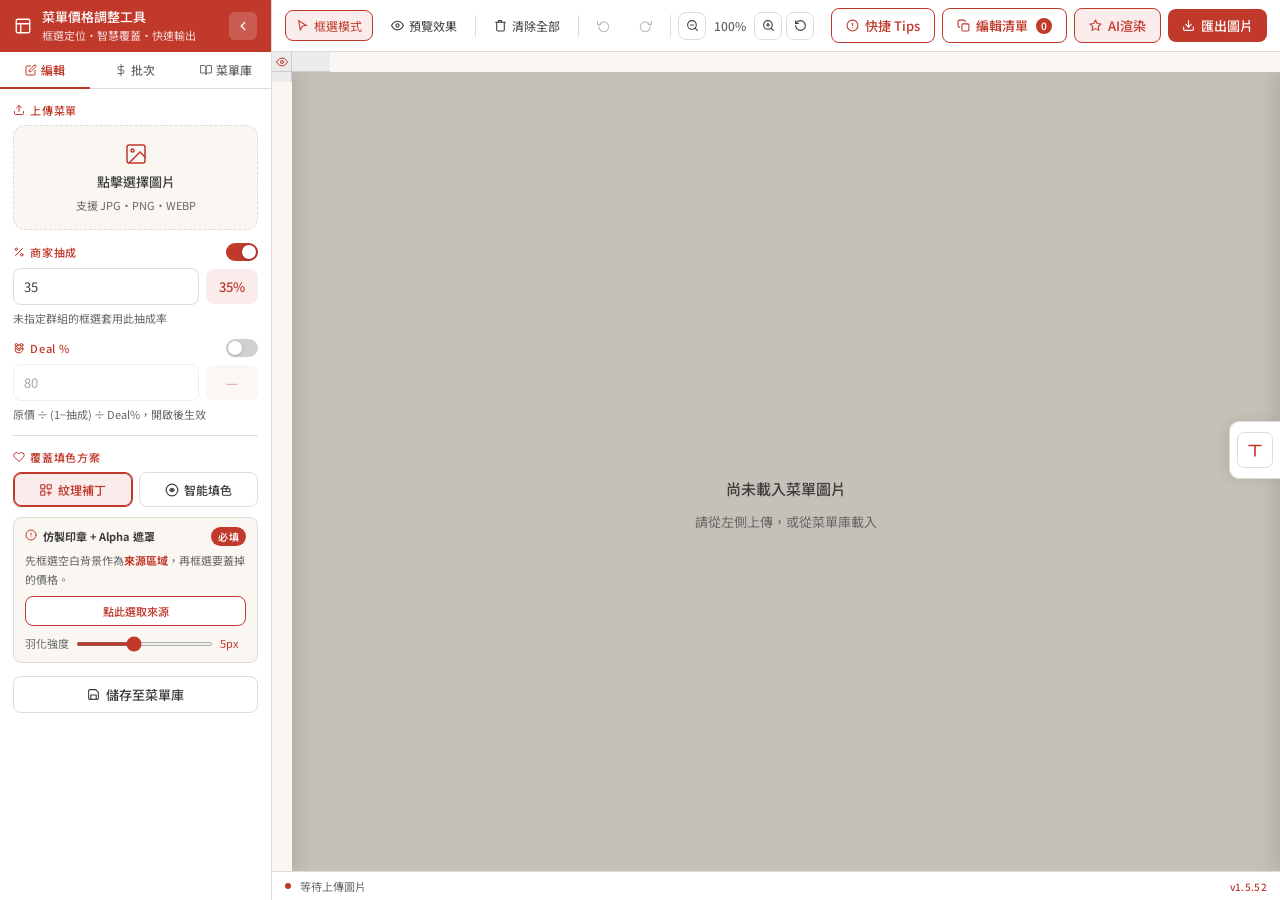
==== commit 852aa918: "Bump version to 1.5.52" ====
--- a/index.html
+++ b/index.html
@@ -9,8 +9,8 @@
 <title>菜單價格調整工具</title>
 <link rel="icon" type="image/svg+xml" href="static/favicon.svg">
 <link href="https://fonts.googleapis.com/css2?family=Noto+Sans+TC:wght@400;500&family=Noto+Serif+TC:wght@400;700&family=Ma+Shan+Zheng&family=Liu+Jian+Mao+Cao&family=Long+Cang&family=ZCOOL+XiaoWei&display=swap" rel="stylesheet">
-<link rel="stylesheet" href="static/css/style.css?v=1.5.51">
-<script>var APP_VERSION = '1.5.51';</script>
+<link rel="stylesheet" href="static/css/style.css?v=1.5.52">
+<script>var APP_VERSION = '1.5.52';</script>
 </head>
 <body>
 <div class="app">
@@ -663,7 +663,7 @@
       <div class="sdot"></div>
       <span id="stTxt">等待上傳圖片</span>
       <span style="margin-left:auto;font-size:11px;color:var(--gmd);" id="coordTxt"></span>
-      <span class="ver-badge" id="verBadge" title="目前版本">v1.5.51</span>
+      <span class="ver-badge" id="verBadge" title="目前版本">v1.5.52</span>
     </div>
 
   </div><!-- /main -->
@@ -698,7 +698,7 @@
 
 <!-- Scripts — 順序重要 -->
 <script src="https://cdn.jsdelivr.net/npm/tesseract.js@5/dist/tesseract.min.js" defer></script>
-<script src="static/js/canvas.js?v=1.5.51"></script>
+<script src="static/js/canvas.js?v=1.5.52"></script>
 <!-- Update Toast -->
 <div class="upd-toast" id="updToast">
   <div class="upd-icon">
@@ -719,12 +719,12 @@
   </button>
 </div>
 
-<script src="static/js/rulers.js?v=1.5.51"></script>
-<script src="static/js/fillengine.js?v=1.5.51"></script>
-<script src="static/js/groups.js?v=1.5.51"></script>
-<script src="static/js/library.js?v=1.5.51"></script>
-<script src="static/js/floatpanel.js?v=1.5.51"></script>
-<script src="static/js/app.js?v=1.5.51"></script>
+<script src="static/js/rulers.js?v=1.5.52"></script>
+<script src="static/js/fillengine.js?v=1.5.52"></script>
+<script src="static/js/groups.js?v=1.5.52"></script>
+<script src="static/js/library.js?v=1.5.52"></script>
+<script src="static/js/floatpanel.js?v=1.5.52"></script>
+<script src="static/js/app.js?v=1.5.52"></script>
 <script>
   window.addEventListener('DOMContentLoaded', function() {
     // 若由「重新整理」按鈕帶著 ?_cb= 參數進來，立即清掉 URL
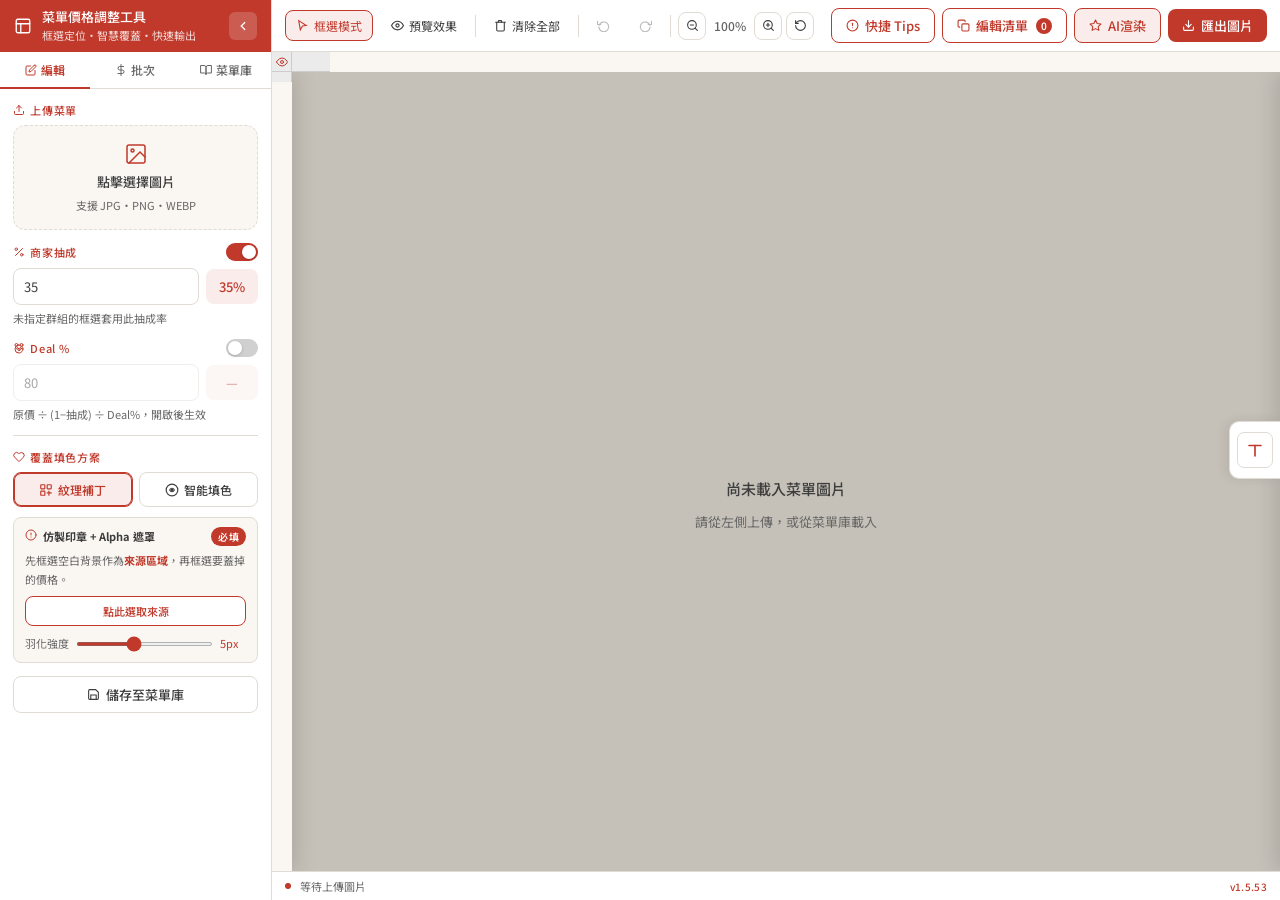
==== commit 54d896a3: "Respect enabled pricing factors" ====
--- a/index.html
+++ b/index.html
@@ -9,8 +9,8 @@
 <title>菜單價格調整工具</title>
 <link rel="icon" type="image/svg+xml" href="static/favicon.svg">
 <link href="https://fonts.googleapis.com/css2?family=Noto+Sans+TC:wght@400;500&family=Noto+Serif+TC:wght@400;700&family=Ma+Shan+Zheng&family=Liu+Jian+Mao+Cao&family=Long+Cang&family=ZCOOL+XiaoWei&display=swap" rel="stylesheet">
-<link rel="stylesheet" href="static/css/style.css?v=1.5.52">
-<script>var APP_VERSION = '1.5.52';</script>
+<link rel="stylesheet" href="static/css/style.css?v=1.5.53">
+<script>var APP_VERSION = '1.5.53';</script>
 </head>
 <body>
 <div class="app">
@@ -527,8 +527,8 @@
           </div>
           <div class="fp-info" id="fpPriceInfoSection">
             <div class="fi-row"><span class="fi-lbl">框選尺寸</span><span class="fi-val" id="fpSz">—</span></div>
-            <div class="fi-row"><span class="fi-lbl">套用群組</span><span class="fi-val" id="fpGrpName" style="color:var(--red)">全域</span></div>
-            <div class="fi-row"><span class="fi-lbl">商家抽成</span><span class="fi-val" id="fpPct">35%</span></div>
+            <div class="fi-row" id="fpGroupFactorRow"><span class="fi-lbl">套用群組</span><span class="fi-val" id="fpGrpName" style="color:var(--red)">全域</span></div>
+            <div class="fi-row" id="fpPctRow"><span class="fi-lbl">商家抽成</span><span class="fi-val" id="fpPct">35%</span></div>
             <div class="fi-row" id="fpDealRow" style="display:none;"><span class="fi-lbl">Deal %</span><span class="fi-val" id="fpDeal" style="color:var(--red)">80%</span></div>
             <div class="fi-row" style="margin-top:4px;padding-top:6px;border-top:1px solid var(--glt);">
               <span class="fi-lbl" style="font-weight:500;white-space:nowrap;">新價格</span>
@@ -663,7 +663,7 @@
       <div class="sdot"></div>
       <span id="stTxt">等待上傳圖片</span>
       <span style="margin-left:auto;font-size:11px;color:var(--gmd);" id="coordTxt"></span>
-      <span class="ver-badge" id="verBadge" title="目前版本">v1.5.52</span>
+      <span class="ver-badge" id="verBadge" title="目前版本">v1.5.53</span>
     </div>
 
   </div><!-- /main -->
@@ -698,7 +698,7 @@
 
 <!-- Scripts — 順序重要 -->
 <script src="https://cdn.jsdelivr.net/npm/tesseract.js@5/dist/tesseract.min.js" defer></script>
-<script src="static/js/canvas.js?v=1.5.52"></script>
+<script src="static/js/canvas.js?v=1.5.53"></script>
 <!-- Update Toast -->
 <div class="upd-toast" id="updToast">
   <div class="upd-icon">
@@ -719,12 +719,12 @@
   </button>
 </div>
 
-<script src="static/js/rulers.js?v=1.5.52"></script>
-<script src="static/js/fillengine.js?v=1.5.52"></script>
-<script src="static/js/groups.js?v=1.5.52"></script>
-<script src="static/js/library.js?v=1.5.52"></script>
-<script src="static/js/floatpanel.js?v=1.5.52"></script>
-<script src="static/js/app.js?v=1.5.52"></script>
+<script src="static/js/rulers.js?v=1.5.53"></script>
+<script src="static/js/fillengine.js?v=1.5.53"></script>
+<script src="static/js/groups.js?v=1.5.53"></script>
+<script src="static/js/library.js?v=1.5.53"></script>
+<script src="static/js/floatpanel.js?v=1.5.53"></script>
+<script src="static/js/app.js?v=1.5.53"></script>
 <script>
   window.addEventListener('DOMContentLoaded', function() {
     // 若由「重新整理」按鈕帶著 ?_cb= 參數進來，立即清掉 URL
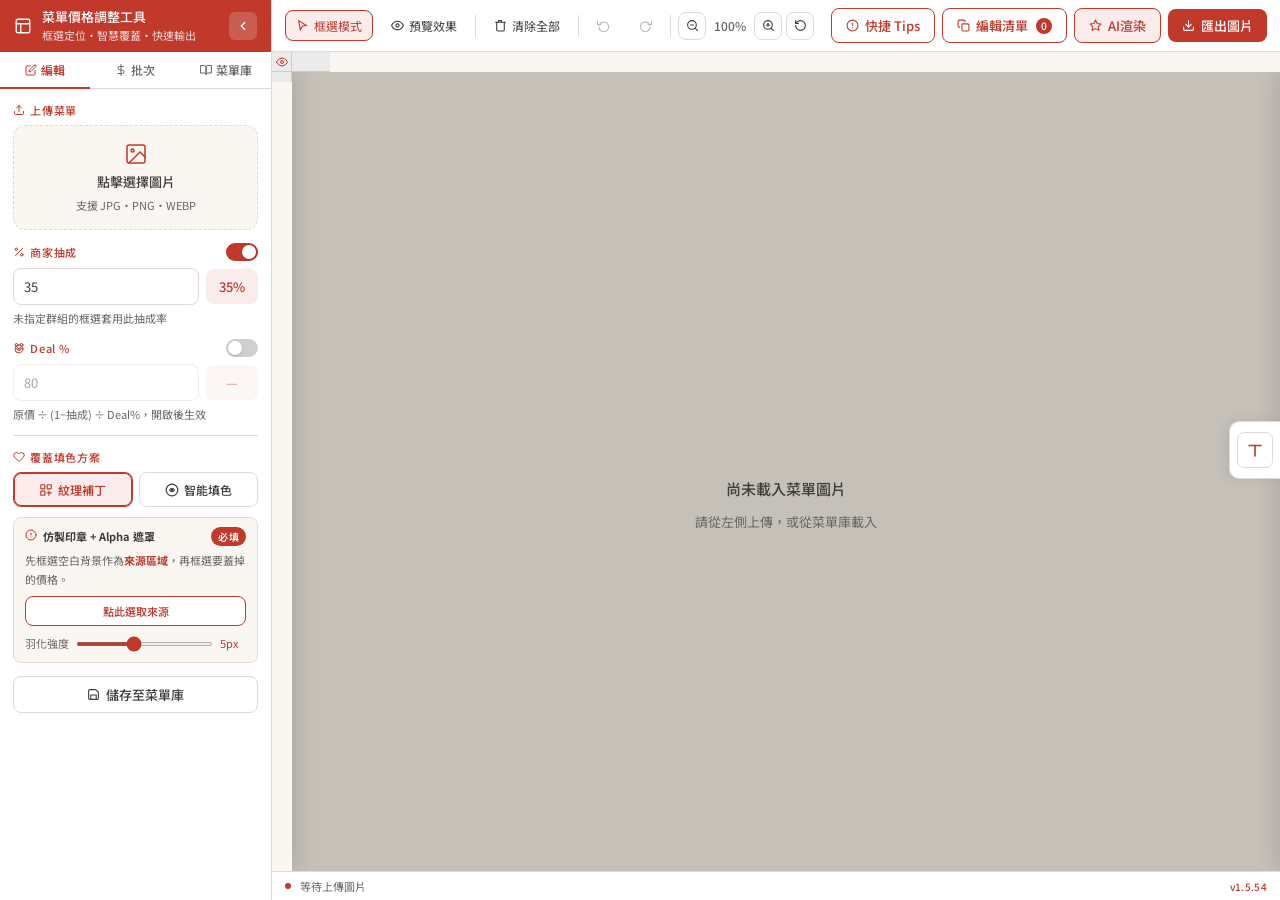
==== commit 5b001a96: "Restore patch source first-click hint" ====
--- a/index.html
+++ b/index.html
@@ -9,8 +9,8 @@
 <title>菜單價格調整工具</title>
 <link rel="icon" type="image/svg+xml" href="static/favicon.svg">
 <link href="https://fonts.googleapis.com/css2?family=Noto+Sans+TC:wght@400;500&family=Noto+Serif+TC:wght@400;700&family=Ma+Shan+Zheng&family=Liu+Jian+Mao+Cao&family=Long+Cang&family=ZCOOL+XiaoWei&display=swap" rel="stylesheet">
-<link rel="stylesheet" href="static/css/style.css?v=1.5.53">
-<script>var APP_VERSION = '1.5.53';</script>
+<link rel="stylesheet" href="static/css/style.css?v=1.5.54">
+<script>var APP_VERSION = '1.5.54';</script>
 </head>
 <body>
 <div class="app">
@@ -663,7 +663,7 @@
       <div class="sdot"></div>
       <span id="stTxt">等待上傳圖片</span>
       <span style="margin-left:auto;font-size:11px;color:var(--gmd);" id="coordTxt"></span>
-      <span class="ver-badge" id="verBadge" title="目前版本">v1.5.53</span>
+      <span class="ver-badge" id="verBadge" title="目前版本">v1.5.54</span>
     </div>
 
   </div><!-- /main -->
@@ -698,7 +698,7 @@
 
 <!-- Scripts — 順序重要 -->
 <script src="https://cdn.jsdelivr.net/npm/tesseract.js@5/dist/tesseract.min.js" defer></script>
-<script src="static/js/canvas.js?v=1.5.53"></script>
+<script src="static/js/canvas.js?v=1.5.54"></script>
 <!-- Update Toast -->
 <div class="upd-toast" id="updToast">
   <div class="upd-icon">
@@ -719,12 +719,12 @@
   </button>
 </div>
 
-<script src="static/js/rulers.js?v=1.5.53"></script>
-<script src="static/js/fillengine.js?v=1.5.53"></script>
-<script src="static/js/groups.js?v=1.5.53"></script>
-<script src="static/js/library.js?v=1.5.53"></script>
-<script src="static/js/floatpanel.js?v=1.5.53"></script>
-<script src="static/js/app.js?v=1.5.53"></script>
+<script src="static/js/rulers.js?v=1.5.54"></script>
+<script src="static/js/fillengine.js?v=1.5.54"></script>
+<script src="static/js/groups.js?v=1.5.54"></script>
+<script src="static/js/library.js?v=1.5.54"></script>
+<script src="static/js/floatpanel.js?v=1.5.54"></script>
+<script src="static/js/app.js?v=1.5.54"></script>
 <script>
   window.addEventListener('DOMContentLoaded', function() {
     // 若由「重新整理」按鈕帶著 ?_cb= 參數進來，立即清掉 URL
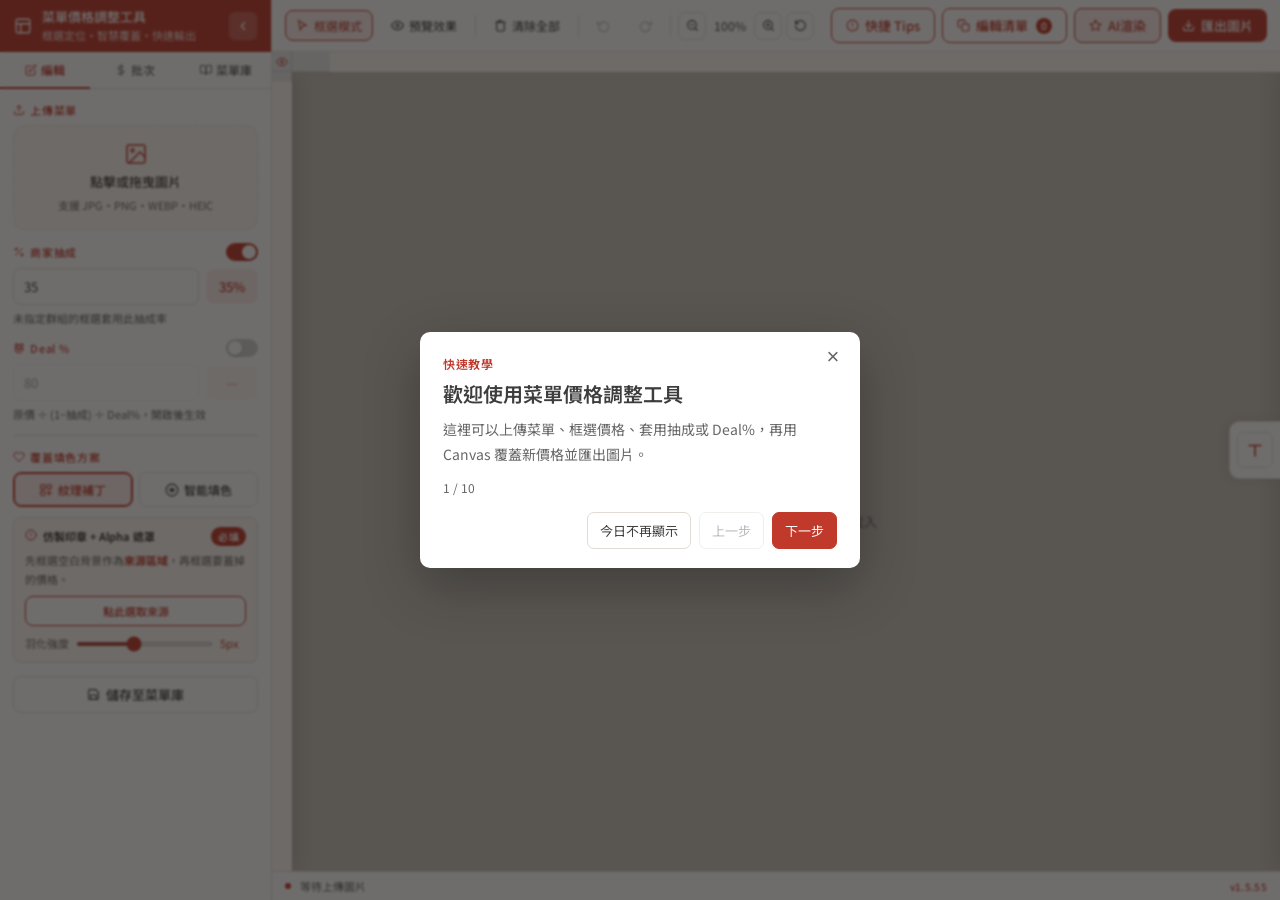
==== commit 828ea880: "Add onboarding tutorial and HEIC upload support" ====
--- a/index.html
+++ b/index.html
@@ -9,8 +9,8 @@
 <title>菜單價格調整工具</title>
 <link rel="icon" type="image/svg+xml" href="static/favicon.svg">
 <link href="https://fonts.googleapis.com/css2?family=Noto+Sans+TC:wght@400;500&family=Noto+Serif+TC:wght@400;700&family=Ma+Shan+Zheng&family=Liu+Jian+Mao+Cao&family=Long+Cang&family=ZCOOL+XiaoWei&display=swap" rel="stylesheet">
-<link rel="stylesheet" href="static/css/style.css?v=1.5.54">
-<script>var APP_VERSION = '1.5.54';</script>
+<link rel="stylesheet" href="static/css/style.css?v=1.5.55">
+<script>var APP_VERSION = '1.5.55';</script>
 </head>
 <body>
 <div class="app">
@@ -88,14 +88,14 @@
             </svg>
             上傳菜單
           </div>
-          <div class="upload-zone" onclick="document.getElementById('fi').click()">
+          <div class="upload-zone" id="uploadZone" onclick="document.getElementById('fi').click()">
             <svg width="24" height="24" viewBox="0 0 24 24" fill="none" stroke="var(--red)" stroke-width="1.5" stroke-linecap="round">
               <rect x="3" y="3" width="18" height="18" rx="2"/><circle cx="8.5" cy="8.5" r="1.5"/><polyline points="21 15 16 10 5 21"/>
             </svg>
-            <div class="uz-lbl" id="ulbl">點擊選擇圖片</div>
-            <div class="uz-sub">支援 JPG・PNG・WEBP</div>
-          </div>
-          <input type="file" id="fi" accept="image/*" style="display:none">
+            <div class="uz-lbl" id="ulbl">點擊或拖曳圖片</div>
+            <div class="uz-sub">支援 JPG・PNG・WEBP・HEIC</div>
+          </div>
+          <input type="file" id="fi" accept="image/jpeg,image/png,image/webp,image/heic,image/heif,.jpg,.jpeg,.png,.webp,.heic,.heif" style="display:none">
         </div>
 
         <!-- 字型 select 隱藏保留，供 app.js redraw 讀取全域預設 -->
@@ -663,7 +663,7 @@
       <div class="sdot"></div>
       <span id="stTxt">等待上傳圖片</span>
       <span style="margin-left:auto;font-size:11px;color:var(--gmd);" id="coordTxt"></span>
-      <span class="ver-badge" id="verBadge" title="目前版本">v1.5.54</span>
+      <span class="ver-badge" id="verBadge" title="目前版本">v1.5.55</span>
     </div>
 
   </div><!-- /main -->
@@ -696,9 +696,28 @@
   </div>
 </div>
 
+<!-- Tutorial Overlay -->
+<div class="tutorial-ov" id="tutorialOv" aria-hidden="true">
+  <div class="tutorial-spot" id="tutorialSpot"></div>
+  <div class="tutorial-arrow" id="tutorialArrow"><span></span></div>
+  <div class="tutorial-card" role="dialog" aria-modal="true" aria-labelledby="tutorialTitle">
+    <button class="tutorial-x" id="tutorialClose" title="關閉教學">×</button>
+    <div class="tutorial-kicker" id="tutorialKicker">快速教學</div>
+    <h2 id="tutorialTitle">歡迎使用</h2>
+    <p id="tutorialBody"></p>
+    <div class="tutorial-meta" id="tutorialMeta">1 / 10</div>
+    <div class="tutorial-actions">
+      <button class="tutorial-btn ghost" id="tutorialToday">今日不再顯示</button>
+      <button class="tutorial-btn ghost" id="tutorialPrev">上一步</button>
+      <button class="tutorial-btn primary" id="tutorialNext">下一步</button>
+    </div>
+  </div>
+</div>
+
 <!-- Scripts — 順序重要 -->
 <script src="https://cdn.jsdelivr.net/npm/tesseract.js@5/dist/tesseract.min.js" defer></script>
-<script src="static/js/canvas.js?v=1.5.54"></script>
+<script src="https://cdn.jsdelivr.net/npm/heic2any@0.0.4/dist/heic2any.min.js"></script>
+<script src="static/js/canvas.js?v=1.5.55"></script>
 <!-- Update Toast -->
 <div class="upd-toast" id="updToast">
   <div class="upd-icon">
@@ -719,12 +738,13 @@
   </button>
 </div>
 
-<script src="static/js/rulers.js?v=1.5.54"></script>
-<script src="static/js/fillengine.js?v=1.5.54"></script>
-<script src="static/js/groups.js?v=1.5.54"></script>
-<script src="static/js/library.js?v=1.5.54"></script>
-<script src="static/js/floatpanel.js?v=1.5.54"></script>
-<script src="static/js/app.js?v=1.5.54"></script>
+<script src="static/js/rulers.js?v=1.5.55"></script>
+<script src="static/js/fillengine.js?v=1.5.55"></script>
+<script src="static/js/groups.js?v=1.5.55"></script>
+<script src="static/js/library.js?v=1.5.55"></script>
+<script src="static/js/floatpanel.js?v=1.5.55"></script>
+<script src="static/js/app.js?v=1.5.55"></script>
+<script src="static/js/tutorial.js?v=1.5.55"></script>
 <script>
   window.addEventListener('DOMContentLoaded', function() {
     // 若由「重新整理」按鈕帶著 ?_cb= 參數進來，立即清掉 URL
@@ -736,6 +756,7 @@
     if (_b) _b.textContent = 'v' + APP_VERSION;
     App.init();
     Rulers.init();
+    if (window.Tutorial) Tutorial.init();
     checkVersion();
   });
 
--- a/static/css/style.css
+++ b/static/css/style.css
@@ -98,7 +98,7 @@
   background:var(--cream);transition:border-color .2s,background .2s;
   display:flex;flex-direction:column;align-items:center;gap:6px;
 }
-.upload-zone:hover{border-color:var(--red);background:var(--red-lt);}
+.upload-zone:hover,.upload-zone.dragover{border-color:var(--red);background:var(--red-lt);}
 .uz-lbl{font-size:13px;font-weight:500;color:var(--gdk);}
 .uz-sub{font-size:11px;color:var(--gmd);}
 
@@ -717,3 +717,54 @@
   border-color: var(--red);
   color: #fff;
 }
+
+/* ── Quick Tutorial Overlay ── */
+.tutorial-ov{
+  position:fixed;inset:0;z-index:2000;display:none;
+  background:rgba(24,20,18,.62);backdrop-filter:blur(1px);
+  align-items:center;justify-content:center;padding:24px;
+}
+.tutorial-ov.show{display:flex;}
+.tutorial-spot{
+  position:fixed;display:none;border:2px solid #fff;border-radius:10px;
+  box-shadow:0 0 0 9999px rgba(24,20,18,.50),0 0 0 5px rgba(255,255,255,.20),0 10px 30px rgba(0,0,0,.22);
+  pointer-events:none;transition:left .22s,top .22s,width .22s,height .22s;
+}
+.tutorial-card{
+  position:relative;z-index:2002;width:min(440px,calc(100vw - 36px));
+  background:#fff;color:var(--gdk);border-radius:10px;border:1px solid rgba(255,255,255,.55);
+  box-shadow:0 18px 55px rgba(0,0,0,.28);padding:22px 22px 18px;text-align:left;
+}
+.tutorial-kicker{font-size:12px;color:var(--red);font-weight:600;margin-bottom:8px;letter-spacing:.06em;}
+.tutorial-card h2{font-size:20px;line-height:1.35;margin:0 28px 10px 0;color:var(--gdk);font-weight:600;letter-spacing:0;}
+.tutorial-card p{font-size:14px;line-height:1.75;color:var(--gmd);margin:0;}
+.tutorial-meta{font-size:12px;color:var(--gmd);margin-top:13px;}
+.tutorial-actions{display:flex;gap:8px;margin-top:16px;justify-content:flex-end;align-items:center;flex-wrap:wrap;}
+.tutorial-btn{
+  border:1px solid var(--glt);border-radius:7px;background:#fff;color:var(--gdk);
+  padding:8px 12px;font-size:13px;font-family:inherit;cursor:pointer;min-height:34px;
+}
+.tutorial-btn:hover{border-color:var(--red);color:var(--red);background:var(--red-lt);}
+.tutorial-btn.primary{background:var(--red);border-color:var(--red);color:#fff;}
+.tutorial-btn.primary:hover{background:var(--red-dk);color:#fff;}
+.tutorial-btn.ghost:disabled{opacity:.45;cursor:not-allowed;background:#fff;color:var(--gmd);border-color:var(--glt);}
+.tutorial-x{
+  position:absolute;right:12px;top:10px;width:28px;height:28px;border:none;border-radius:6px;
+  background:transparent;color:var(--gmd);font-size:22px;line-height:1;cursor:pointer;
+}
+.tutorial-x:hover{background:var(--red-lt);color:var(--red);}
+.tutorial-arrow{
+  position:fixed;display:none;height:2px;background:#fff;z-index:2001;
+  transform-origin:left center;filter:drop-shadow(0 2px 3px rgba(0,0,0,.35));pointer-events:none;
+}
+.tutorial-arrow span{
+  position:absolute;right:-1px;top:50%;width:0;height:0;transform:translateY(-50%);
+  border-left:12px solid #fff;border-top:7px solid transparent;border-bottom:7px solid transparent;
+}
+@media (max-width:700px){
+  .tutorial-ov{align-items:flex-end;padding:14px;}
+  .tutorial-card{width:100%;padding:18px 16px 14px;}
+  .tutorial-card h2{font-size:18px;}
+  .tutorial-card p{font-size:13px;}
+  .tutorial-arrow{display:none !important;}
+}
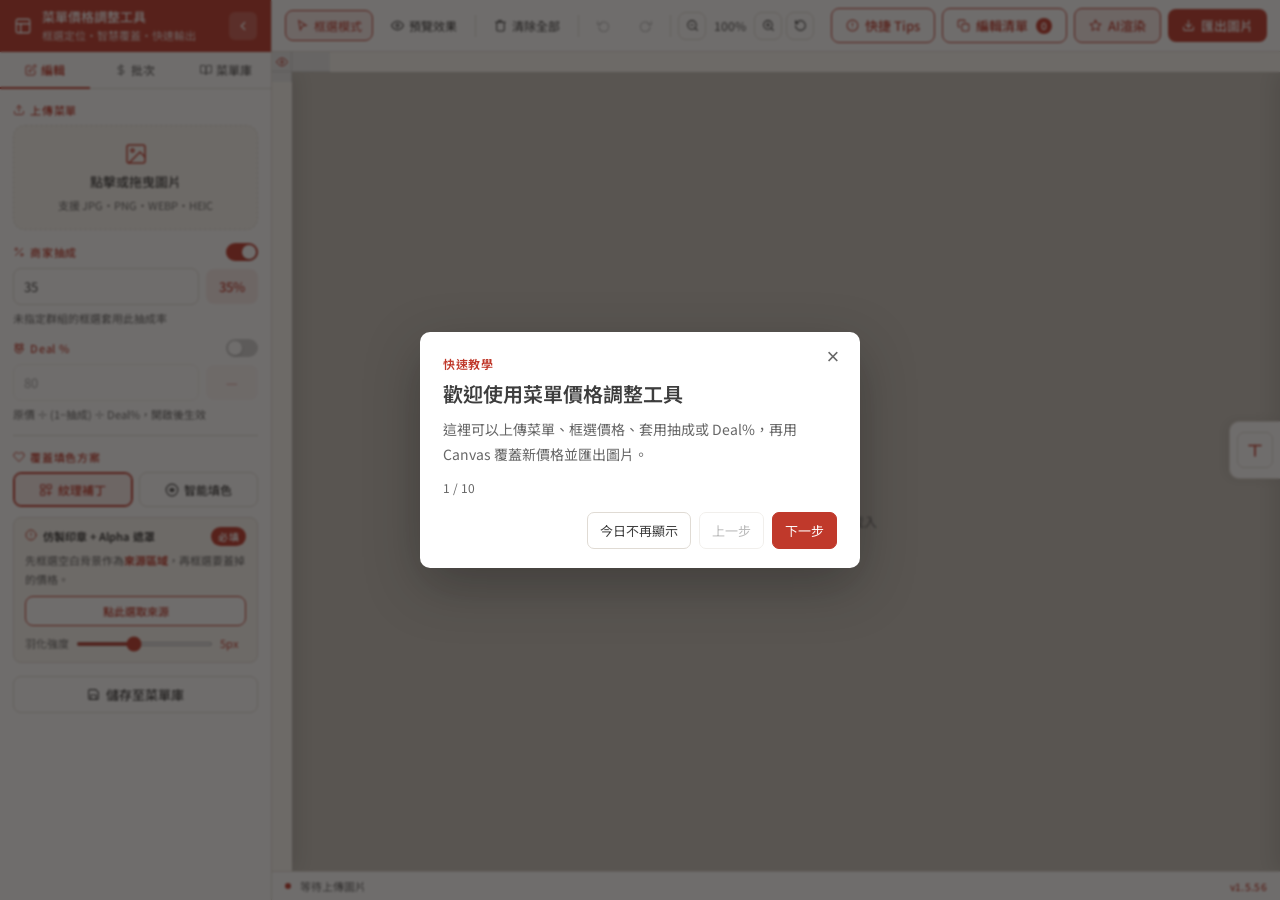
==== commit 29f66b4b: "Fix tutorial target highlights" ====
--- a/index.html
+++ b/index.html
@@ -9,8 +9,8 @@
 <title>菜單價格調整工具</title>
 <link rel="icon" type="image/svg+xml" href="static/favicon.svg">
 <link href="https://fonts.googleapis.com/css2?family=Noto+Sans+TC:wght@400;500&family=Noto+Serif+TC:wght@400;700&family=Ma+Shan+Zheng&family=Liu+Jian+Mao+Cao&family=Long+Cang&family=ZCOOL+XiaoWei&display=swap" rel="stylesheet">
-<link rel="stylesheet" href="static/css/style.css?v=1.5.55">
-<script>var APP_VERSION = '1.5.55';</script>
+<link rel="stylesheet" href="static/css/style.css?v=1.5.56">
+<script>var APP_VERSION = '1.5.56';</script>
 </head>
 <body>
 <div class="app">
@@ -401,7 +401,7 @@
           </svg>
           AI渲染
         </button>
-        <button class="btn btn-primary" style="width:auto;padding:7px 14px;font-size:13px;" onclick="App.exportImage()">
+        <button class="btn btn-primary" id="btnExport" style="width:auto;padding:7px 14px;font-size:13px;" onclick="App.exportImage()">
           <svg width="13" height="13" viewBox="0 0 24 24" fill="none" stroke-width="2" stroke-linecap="round">
             <path d="M21 15v4a2 2 0 0 1-2 2H5a2 2 0 0 1-2-2v-4"/>
             <polyline points="7 10 12 15 17 10"/><line x1="12" y1="15" x2="12" y2="3"/>
@@ -663,7 +663,7 @@
       <div class="sdot"></div>
       <span id="stTxt">等待上傳圖片</span>
       <span style="margin-left:auto;font-size:11px;color:var(--gmd);" id="coordTxt"></span>
-      <span class="ver-badge" id="verBadge" title="目前版本">v1.5.55</span>
+      <span class="ver-badge" id="verBadge" title="目前版本">v1.5.56</span>
     </div>
 
   </div><!-- /main -->
@@ -717,7 +717,7 @@
 <!-- Scripts — 順序重要 -->
 <script src="https://cdn.jsdelivr.net/npm/tesseract.js@5/dist/tesseract.min.js" defer></script>
 <script src="https://cdn.jsdelivr.net/npm/heic2any@0.0.4/dist/heic2any.min.js"></script>
-<script src="static/js/canvas.js?v=1.5.55"></script>
+<script src="static/js/canvas.js?v=1.5.56"></script>
 <!-- Update Toast -->
 <div class="upd-toast" id="updToast">
   <div class="upd-icon">
@@ -738,13 +738,13 @@
   </button>
 </div>
 
-<script src="static/js/rulers.js?v=1.5.55"></script>
-<script src="static/js/fillengine.js?v=1.5.55"></script>
-<script src="static/js/groups.js?v=1.5.55"></script>
-<script src="static/js/library.js?v=1.5.55"></script>
-<script src="static/js/floatpanel.js?v=1.5.55"></script>
-<script src="static/js/app.js?v=1.5.55"></script>
-<script src="static/js/tutorial.js?v=1.5.55"></script>
+<script src="static/js/rulers.js?v=1.5.56"></script>
+<script src="static/js/fillengine.js?v=1.5.56"></script>
+<script src="static/js/groups.js?v=1.5.56"></script>
+<script src="static/js/library.js?v=1.5.56"></script>
+<script src="static/js/floatpanel.js?v=1.5.56"></script>
+<script src="static/js/app.js?v=1.5.56"></script>
+<script src="static/js/tutorial.js?v=1.5.56"></script>
 <script>
   window.addEventListener('DOMContentLoaded', function() {
     // 若由「重新整理」按鈕帶著 ?_cb= 參數進來，立即清掉 URL
--- a/static/css/style.css
+++ b/static/css/style.css
@@ -427,6 +427,7 @@
   pointer-events:none;
 }
 .fp.open{transform:translateX(0);pointer-events:all;}
+.fp.tutorial-open{transform:translateX(0);pointer-events:none;}
 .fp-hd{
   background:var(--red);padding:13px 15px;
   display:flex;align-items:center;justify-content:space-between;flex-shrink:0;
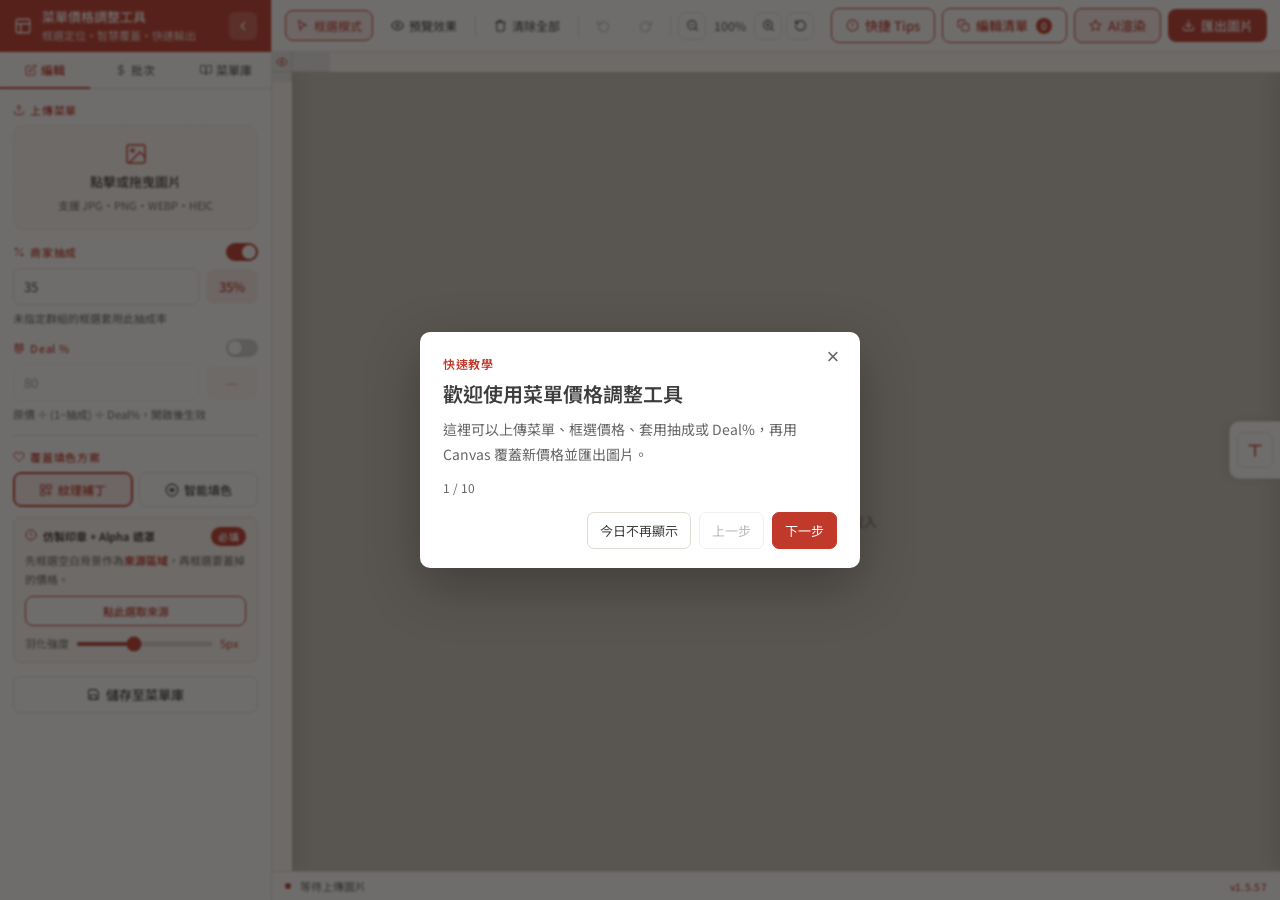
==== commit c19313a4: "Fix tutorial panel spotlight position" ====
--- a/index.html
+++ b/index.html
@@ -9,8 +9,8 @@
 <title>菜單價格調整工具</title>
 <link rel="icon" type="image/svg+xml" href="static/favicon.svg">
 <link href="https://fonts.googleapis.com/css2?family=Noto+Sans+TC:wght@400;500&family=Noto+Serif+TC:wght@400;700&family=Ma+Shan+Zheng&family=Liu+Jian+Mao+Cao&family=Long+Cang&family=ZCOOL+XiaoWei&display=swap" rel="stylesheet">
-<link rel="stylesheet" href="static/css/style.css?v=1.5.56">
-<script>var APP_VERSION = '1.5.56';</script>
+<link rel="stylesheet" href="static/css/style.css?v=1.5.57">
+<script>var APP_VERSION = '1.5.57';</script>
 </head>
 <body>
 <div class="app">
@@ -663,7 +663,7 @@
       <div class="sdot"></div>
       <span id="stTxt">等待上傳圖片</span>
       <span style="margin-left:auto;font-size:11px;color:var(--gmd);" id="coordTxt"></span>
-      <span class="ver-badge" id="verBadge" title="目前版本">v1.5.56</span>
+      <span class="ver-badge" id="verBadge" title="目前版本">v1.5.57</span>
     </div>
 
   </div><!-- /main -->
@@ -717,7 +717,7 @@
 <!-- Scripts — 順序重要 -->
 <script src="https://cdn.jsdelivr.net/npm/tesseract.js@5/dist/tesseract.min.js" defer></script>
 <script src="https://cdn.jsdelivr.net/npm/heic2any@0.0.4/dist/heic2any.min.js"></script>
-<script src="static/js/canvas.js?v=1.5.56"></script>
+<script src="static/js/canvas.js?v=1.5.57"></script>
 <!-- Update Toast -->
 <div class="upd-toast" id="updToast">
   <div class="upd-icon">
@@ -738,13 +738,13 @@
   </button>
 </div>
 
-<script src="static/js/rulers.js?v=1.5.56"></script>
-<script src="static/js/fillengine.js?v=1.5.56"></script>
-<script src="static/js/groups.js?v=1.5.56"></script>
-<script src="static/js/library.js?v=1.5.56"></script>
-<script src="static/js/floatpanel.js?v=1.5.56"></script>
-<script src="static/js/app.js?v=1.5.56"></script>
-<script src="static/js/tutorial.js?v=1.5.56"></script>
+<script src="static/js/rulers.js?v=1.5.57"></script>
+<script src="static/js/fillengine.js?v=1.5.57"></script>
+<script src="static/js/groups.js?v=1.5.57"></script>
+<script src="static/js/library.js?v=1.5.57"></script>
+<script src="static/js/floatpanel.js?v=1.5.57"></script>
+<script src="static/js/app.js?v=1.5.57"></script>
+<script src="static/js/tutorial.js?v=1.5.57"></script>
 <script>
   window.addEventListener('DOMContentLoaded', function() {
     // 若由「重新整理」按鈕帶著 ?_cb= 參數進來，立即清掉 URL
--- a/static/css/style.css
+++ b/static/css/style.css
@@ -427,7 +427,7 @@
   pointer-events:none;
 }
 .fp.open{transform:translateX(0);pointer-events:all;}
-.fp.tutorial-open{transform:translateX(0);pointer-events:none;}
+.fp.tutorial-open{transform:translateX(0);transition:none;pointer-events:none;}
 .fp-hd{
   background:var(--red);padding:13px 15px;
   display:flex;align-items:center;justify-content:space-between;flex-shrink:0;
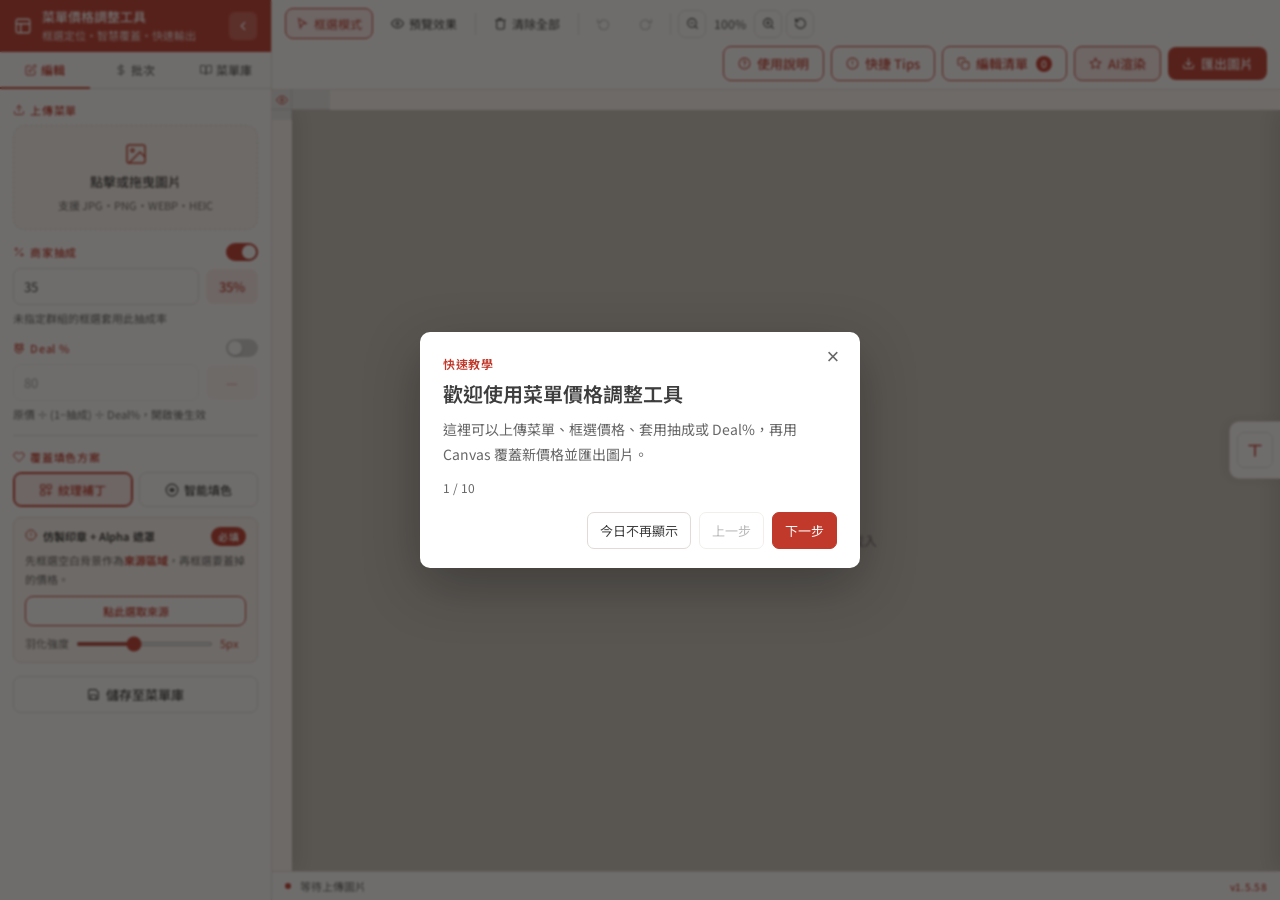
==== commit 92cf9b11: "Add full usage tutorial entry" ====
--- a/index.html
+++ b/index.html
@@ -9,8 +9,8 @@
 <title>菜單價格調整工具</title>
 <link rel="icon" type="image/svg+xml" href="static/favicon.svg">
 <link href="https://fonts.googleapis.com/css2?family=Noto+Sans+TC:wght@400;500&family=Noto+Serif+TC:wght@400;700&family=Ma+Shan+Zheng&family=Liu+Jian+Mao+Cao&family=Long+Cang&family=ZCOOL+XiaoWei&display=swap" rel="stylesheet">
-<link rel="stylesheet" href="static/css/style.css?v=1.5.57">
-<script>var APP_VERSION = '1.5.57';</script>
+<link rel="stylesheet" href="static/css/style.css?v=1.5.58">
+<script>var APP_VERSION = '1.5.58';</script>
 </head>
 <body>
 <div class="app">
@@ -344,6 +344,12 @@
         </button>
       </div>
       <div class="tb-right">
+        <button class="btn btn-outline" id="btnHelp" style="width:auto;padding:7px 14px;font-size:13px;" onclick="Tutorial.openFull()">
+          <svg width="13" height="13" viewBox="0 0 24 24" fill="none" stroke-width="2" stroke-linecap="round" stroke-linejoin="round">
+            <circle cx="12" cy="12" r="10"/><path d="M9.5 9a2.5 2.5 0 0 1 4.8 1c0 1.7-2.3 2.1-2.3 3.6"/><line x1="12" y1="17" x2="12.01" y2="17"/>
+          </svg>
+          使用說明
+        </button>
         <!-- 快捷 Tips 按鈕 + 彈出面板 -->
         <div style="position:relative;">
           <button class="btn btn-outline" id="btnTips" style="width:auto;padding:7px 14px;font-size:13px;" onclick="App.toggleTips()">
@@ -663,7 +669,7 @@
       <div class="sdot"></div>
       <span id="stTxt">等待上傳圖片</span>
       <span style="margin-left:auto;font-size:11px;color:var(--gmd);" id="coordTxt"></span>
-      <span class="ver-badge" id="verBadge" title="目前版本">v1.5.57</span>
+      <span class="ver-badge" id="verBadge" title="目前版本">v1.5.58</span>
     </div>
 
   </div><!-- /main -->
@@ -717,7 +723,7 @@
 <!-- Scripts — 順序重要 -->
 <script src="https://cdn.jsdelivr.net/npm/tesseract.js@5/dist/tesseract.min.js" defer></script>
 <script src="https://cdn.jsdelivr.net/npm/heic2any@0.0.4/dist/heic2any.min.js"></script>
-<script src="static/js/canvas.js?v=1.5.57"></script>
+<script src="static/js/canvas.js?v=1.5.58"></script>
 <!-- Update Toast -->
 <div class="upd-toast" id="updToast">
   <div class="upd-icon">
@@ -738,13 +744,13 @@
   </button>
 </div>
 
-<script src="static/js/rulers.js?v=1.5.57"></script>
-<script src="static/js/fillengine.js?v=1.5.57"></script>
-<script src="static/js/groups.js?v=1.5.57"></script>
-<script src="static/js/library.js?v=1.5.57"></script>
-<script src="static/js/floatpanel.js?v=1.5.57"></script>
-<script src="static/js/app.js?v=1.5.57"></script>
-<script src="static/js/tutorial.js?v=1.5.57"></script>
+<script src="static/js/rulers.js?v=1.5.58"></script>
+<script src="static/js/fillengine.js?v=1.5.58"></script>
+<script src="static/js/groups.js?v=1.5.58"></script>
+<script src="static/js/library.js?v=1.5.58"></script>
+<script src="static/js/floatpanel.js?v=1.5.58"></script>
+<script src="static/js/app.js?v=1.5.58"></script>
+<script src="static/js/tutorial.js?v=1.5.58"></script>
 <script>
   window.addEventListener('DOMContentLoaded', function() {
     // 若由「重新整理」按鈕帶著 ?_cb= 參數進來，立即清掉 URL
